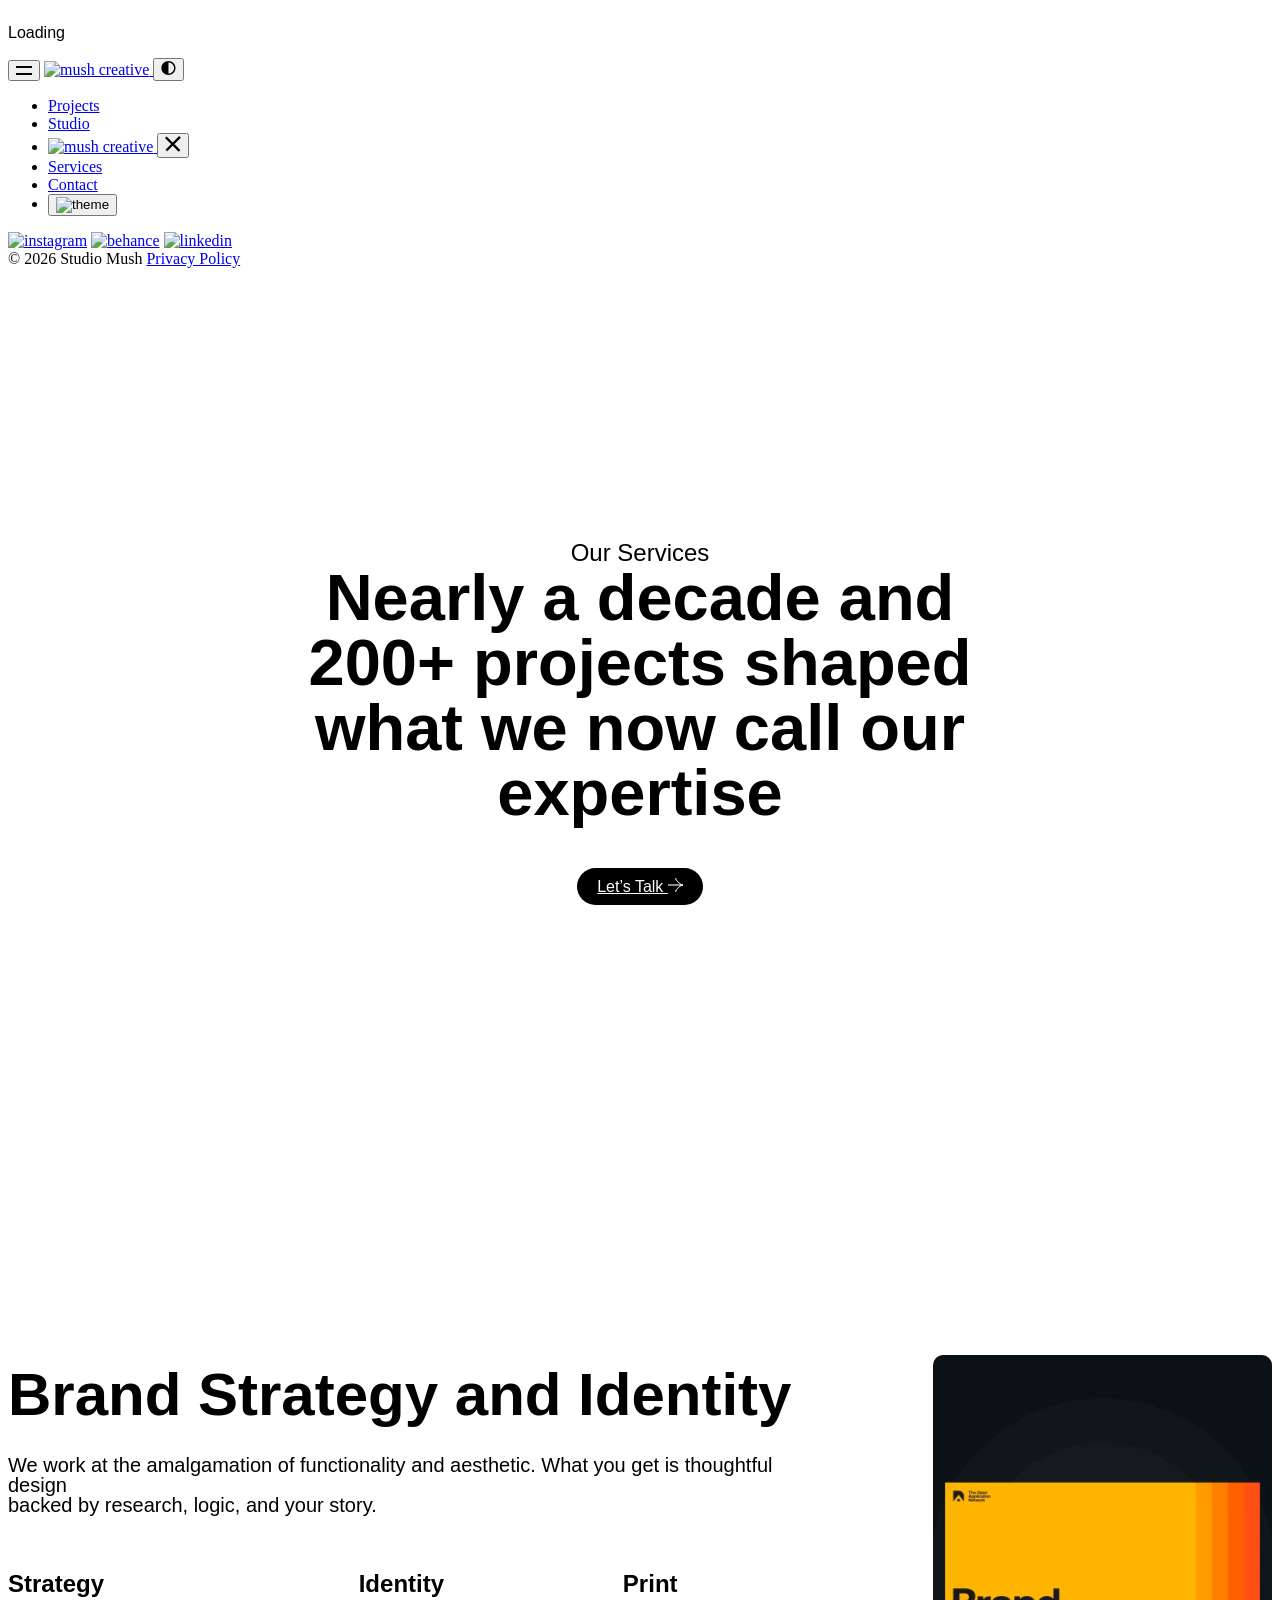
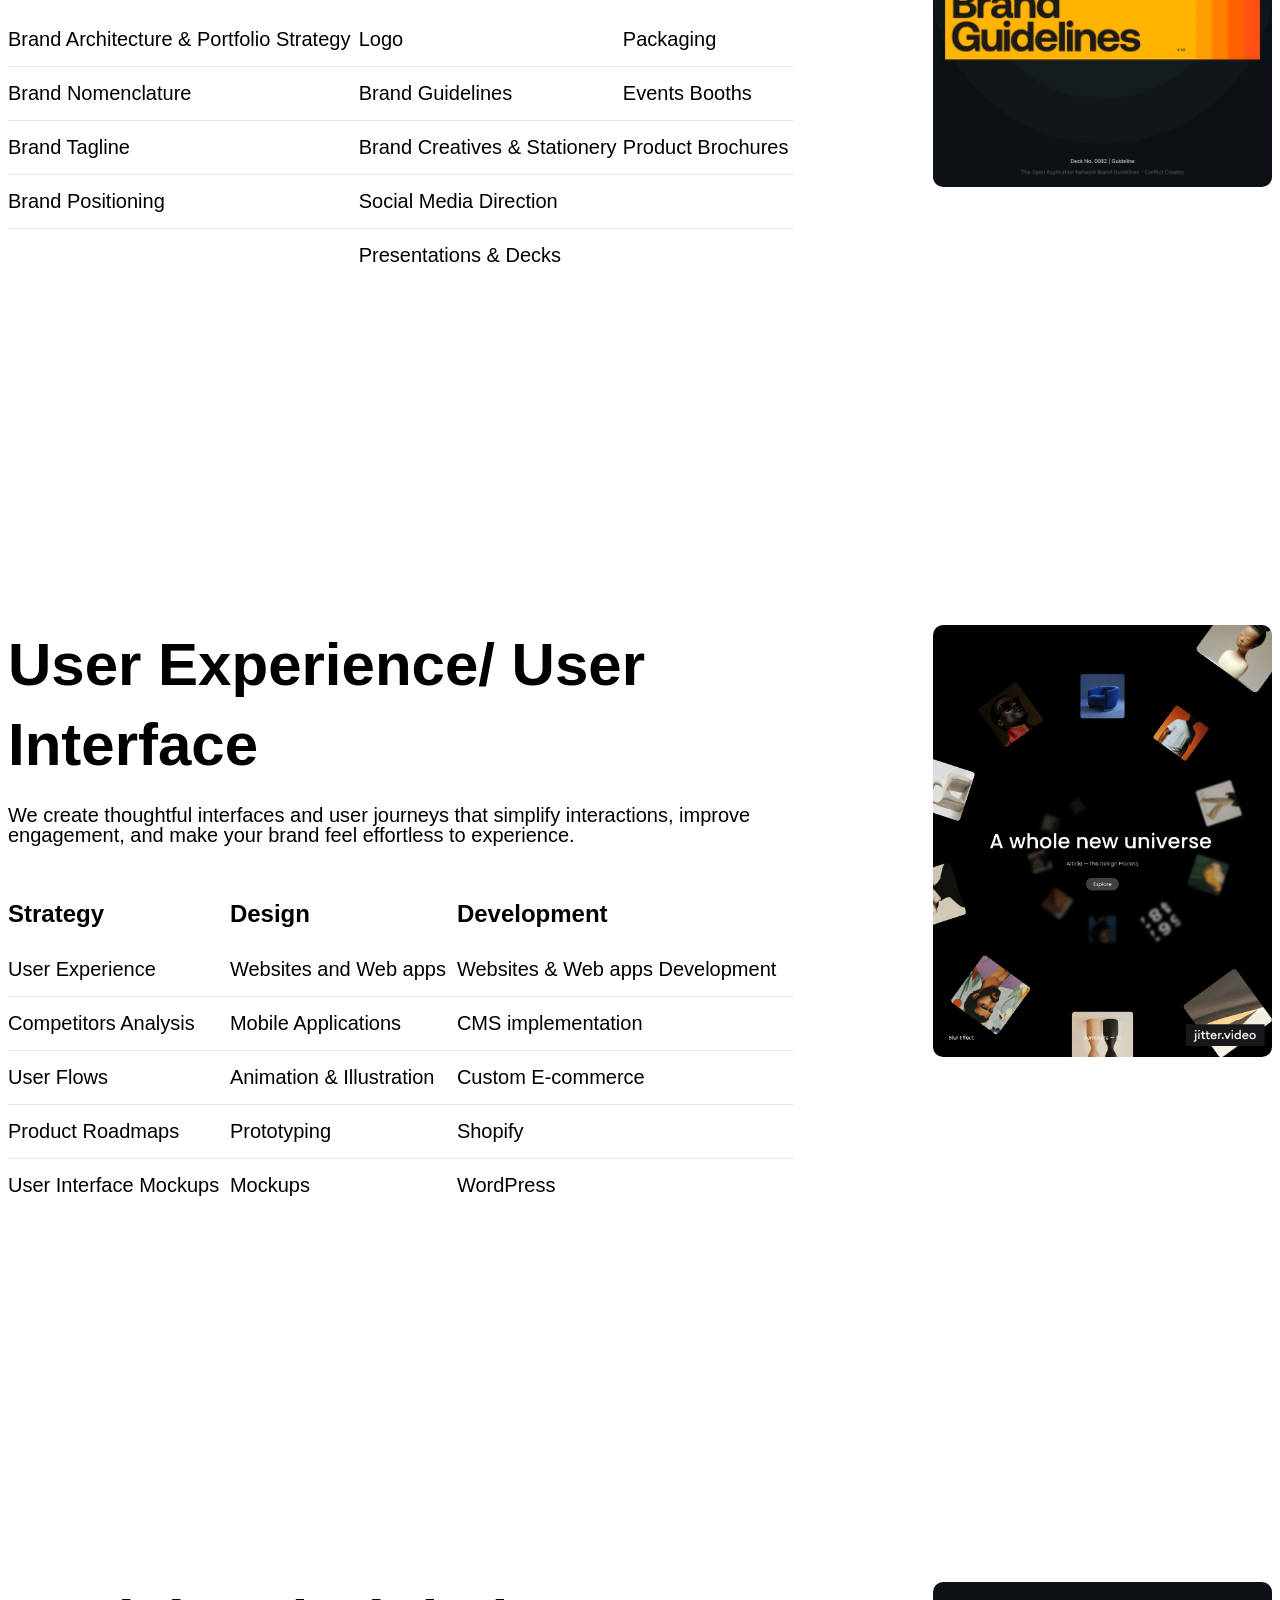
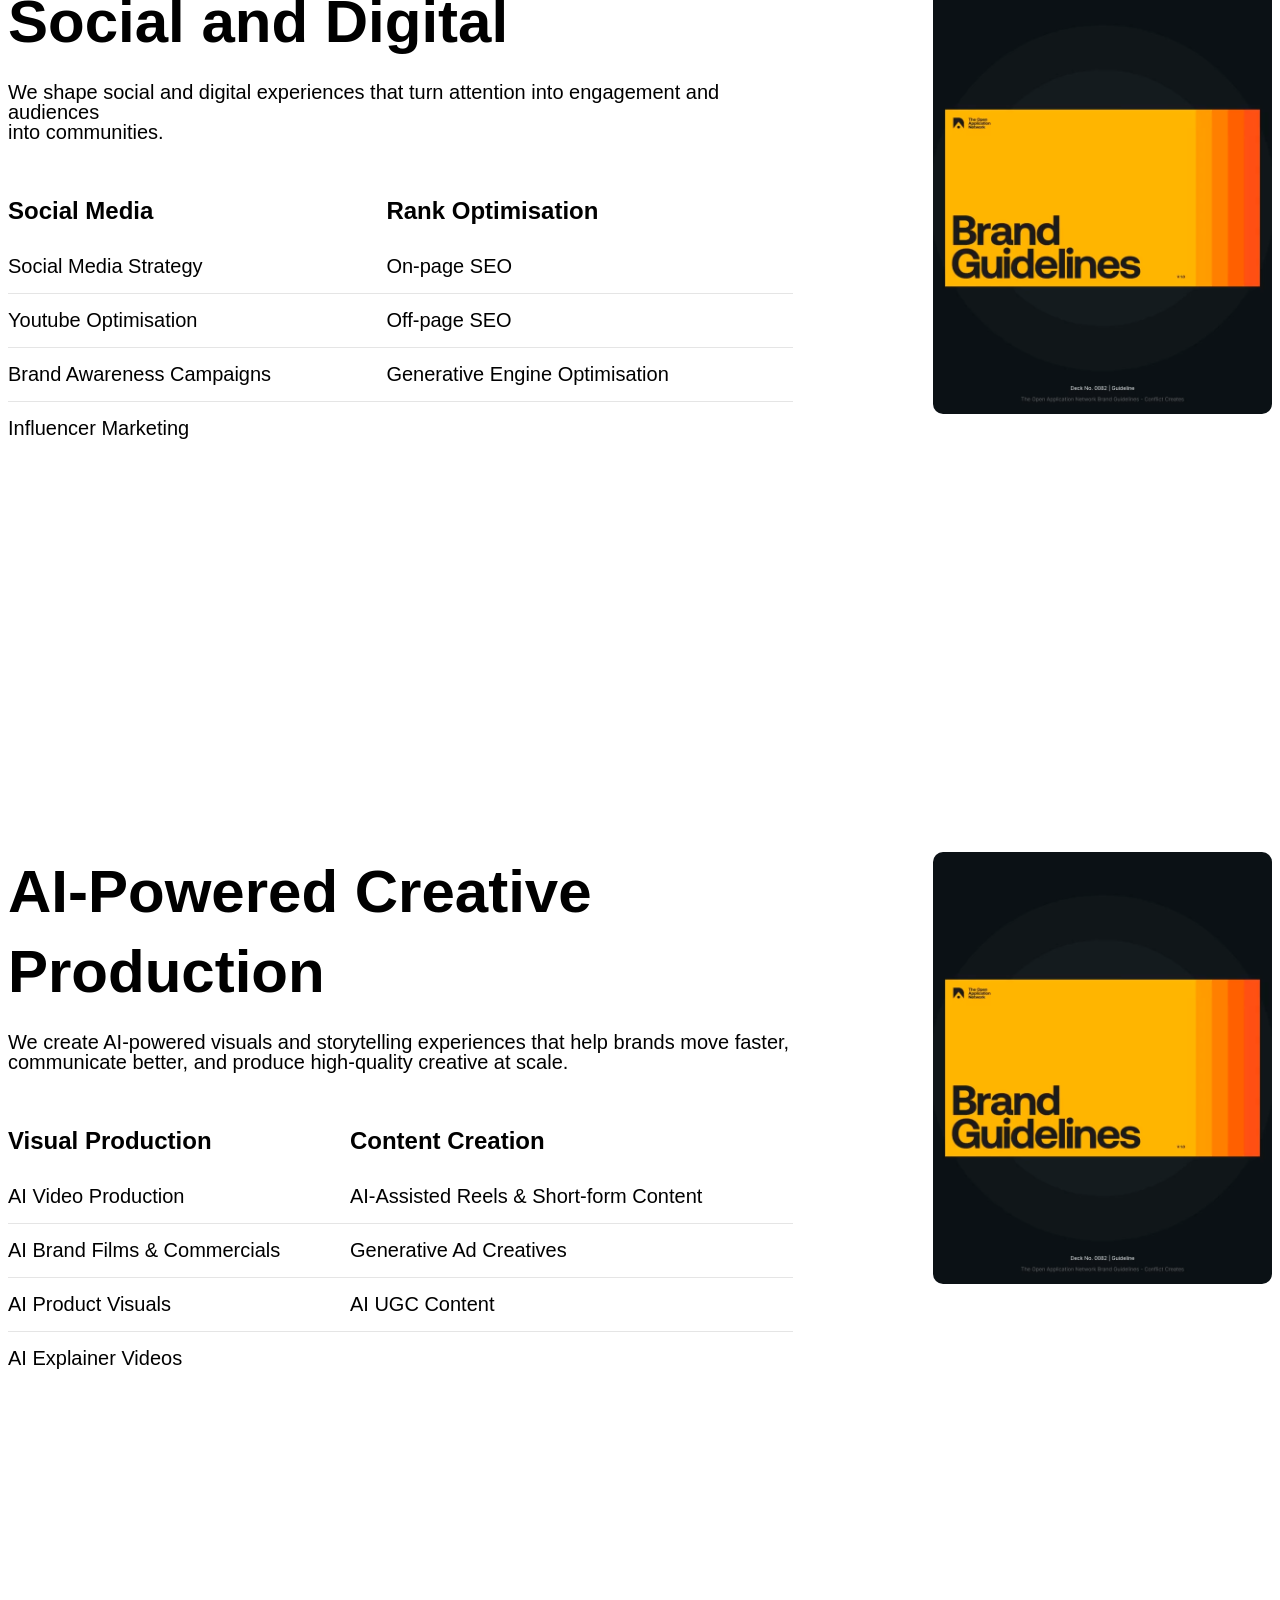
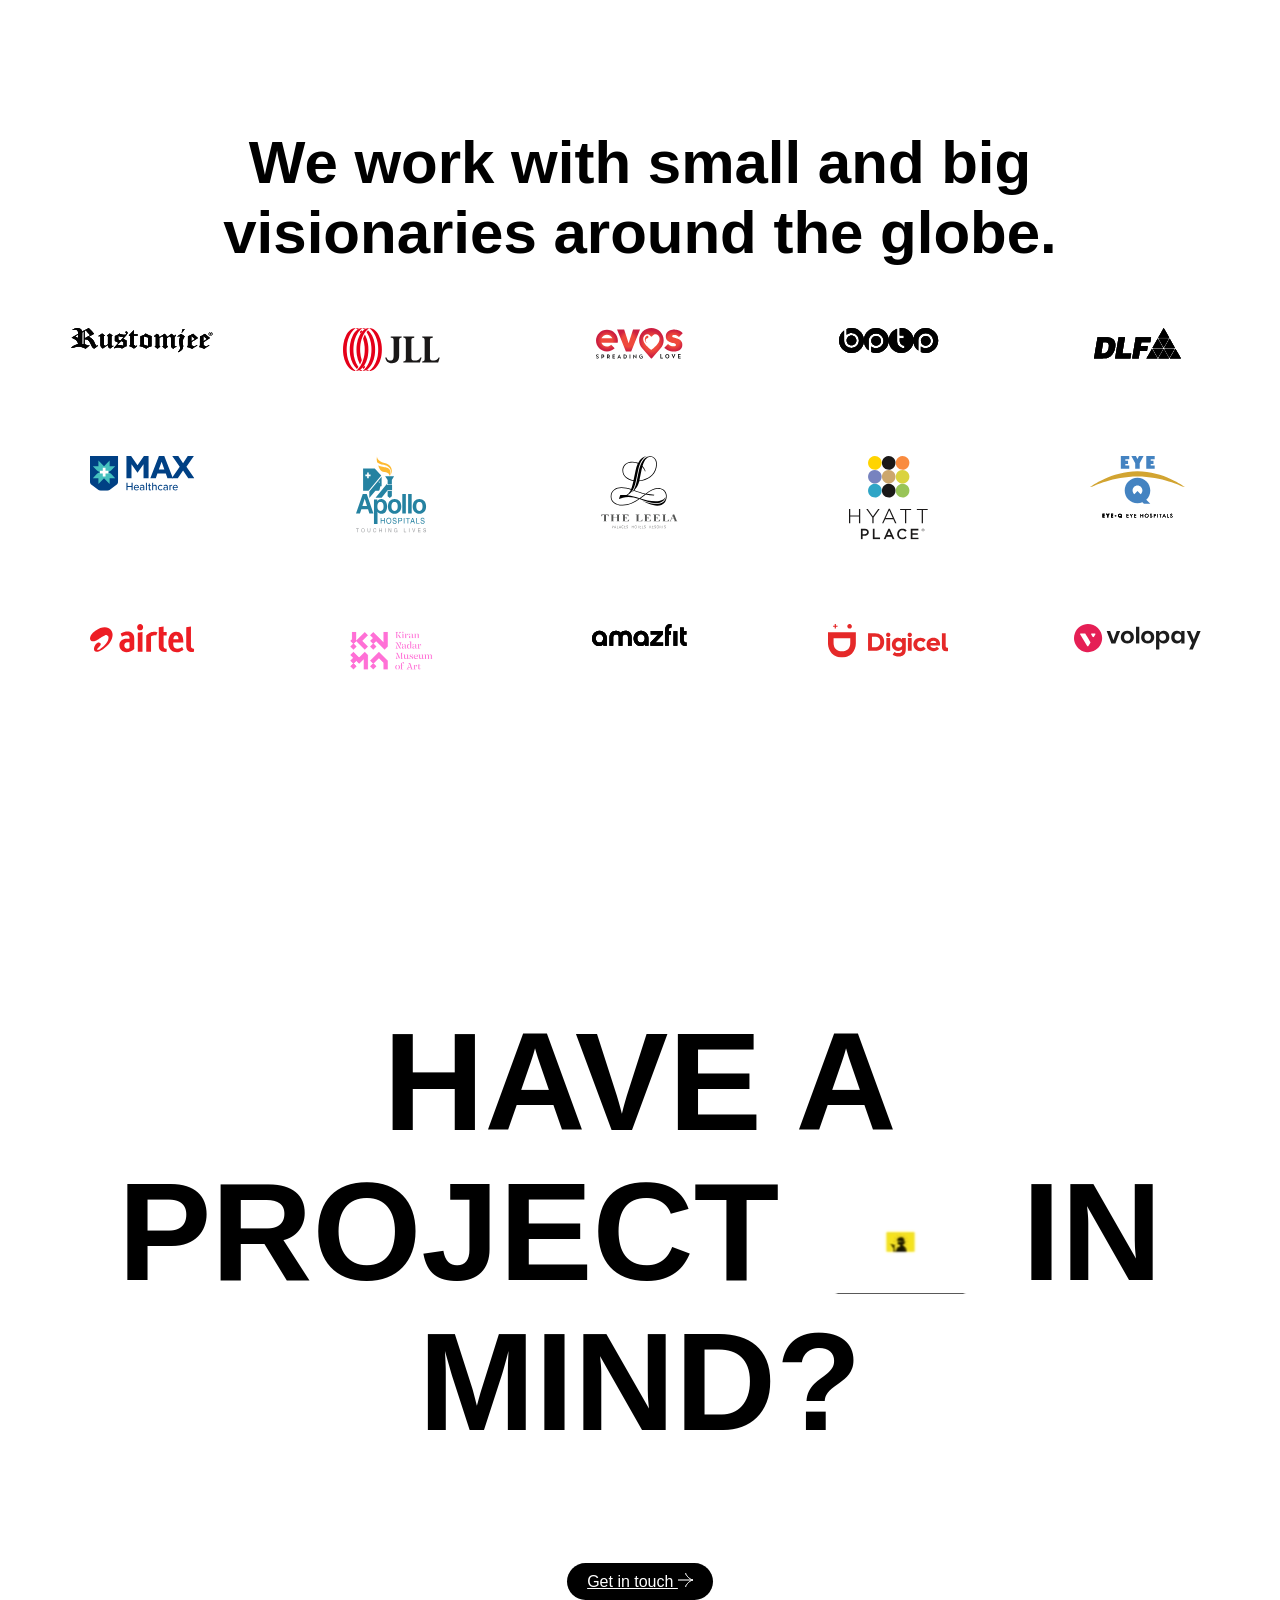
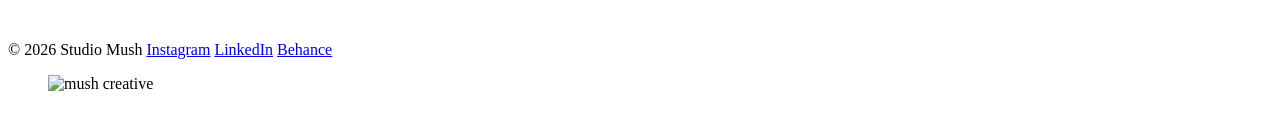
==== service/index.html @ 924beecb "service page" ====
<!doctype html>
<html lang="en">

<head>
  <meta charset="UTF-8" />
  <meta name="viewport" content="width=device-width, initial-scale=1.0" />
  <title>Mush Design Service</title>
  <link rel="icon" type="image/png" href="favicon.png" />
  <link rel="stylesheet" href="https://use.typekit.net/afr3ldv.css" />
  <link rel="stylesheet" href="https://cdn.jsdelivr.net/npm/swiper@12/swiper-bundle.min.css" />
  <link rel="stylesheet" href="../styles/common.css" />
  <link rel="stylesheet" href="../styles/styles.css" />
  <link rel="stylesheet" href="../styles/project.css" />
  <link rel="stylesheet" href="../styles/studio.css" />
  <style>
    body,
    html {
      overflow: hidden;
    }
  </style>
</head>

<body>

  <!-- Preloader -->
  <div id="preloader">
    <div class="preloader-content">
      <div class="preloader-spinner"></div>
      <p>Loading</p>
    </div>
  </div>
  <!-- Navigation for mobile-->
  <div class="flex mobile-menu">
    <button id="open-menu">
      <svg xmlns="http://www.w3.org/2000/svg" width="16" height="9" viewBox="0 0 16 9" fill="none">
        <path d="M16 0V2H0V0H16Z" fill="currentColor" />
        <path d="M16 7V9H0V7H16Z" fill="currentColor" />
      </svg>
    </button>
    <a href="index.html">
      <img src="../images/logo-black.svg" data-theme="../images/logo-white.svg" alt="mush creative" class="logo" />
    </a>
    <button class="theme-toggle" type="button">
      <svg xmlns="http://www.w3.org/2000/svg" width="15" height="14" viewBox="0 0 15 14" fill="none">
        <g clip-path="url(#clip0_553_1062)">
          <path fill-rule="evenodd" clip-rule="evenodd"
            d="M7.45189 14C11.3504 14 14.5107 10.866 14.5107 7C14.5107 3.13402 11.3504 0 7.45189 0C3.55342 0 0.393066 3.13402 0.393066 7C0.393066 10.866 3.55342 14 7.45189 14ZM13.0621 7C13.0621 10.0726 10.5503 12.5635 7.45189 12.5635V1.43649C10.5503 1.43649 13.0621 3.92733 13.0621 7Z"
            fill="currentColor" />
        </g>
        <defs>
          <clipPath id="clip0_553_1062">
            <rect width="15" height="14" fill="white" />
          </clipPath>
        </defs>
      </svg>
    </button>
  </div>
  <!-- navigation for mobile and desktop -->
  <nav class="navbar">
    <ul>
      <li><a href="projects.html">Projects</a></li>
      <li><a href="../studio/index.html">Studio</a></li>
      <li class="logo">
        <a href="../index.html">
          <img src="../images/logo-black.svg" data-theme="../images/logo-white.svg" alt="mush creative" />
        </a>
        <button class="close">
          <svg xmlns="http://www.w3.org/2000/svg" width="16" height="16" viewBox="0 0 16 16" fill="none">
            <path d="M14.1523 3.4365e-05L15.8589 1.70663L2.20611 15.3594L0.499512 13.6528L14.1523 3.4365e-05Z"
              fill="currentColor" />
            <path d="M15.3593 14.0312L13.6527 15.7378L-5.67395e-05 2.08502L1.70654 0.378418L15.3593 14.0312Z"
              fill="currentColor" />
          </svg>
        </button>
      </li>
      <li><a href="../service/index.html">Services</a></li>
      <li><a href="contact.html">Contact</a></li>
      <li class="theme">
        <button class="theme-toggle" type="button">
          <img src="../images/theme.svg" data-theme="../images/theme-white.svg" alt="theme" />
        </button>
      </li>
    </ul>
    <div class="flex socials">
      <span><a href="https://www.instagram.com/mush.creative/" target="_blank"><img src="../images/instagram.svg"
            data-theme="../images/instagram-white.svg" alt="instagram" /></a></span>
      <span><a href="https://www.behance.net/mushcreative" target="_blank"><img src="../images/behance.svg"
            data-theme="../images/behance-white.svg" alt="behance" /></a></span>
      <span><a href="https://www.linkedin.com/company/mush-creative" target="_blank"><img src="../images/linkedin.svg"
            data-theme="../images/linkedin-white.svg" alt="linkedin" /></a></span>
    </div>
    <div class="flex legal">
      <span>© 2026 Studio Mush</span>
      <span><a href="privacy-policy.html">Privacy Policy</a></span>
    </div>
  </nav>

  <div class="container showcase-wrapper">
    <div id="showcase" class="showcase">

      <article class="wrapperarticle">
        <div class="services-hd">
          <p>Our Services</p>
          <h2>Nearly a decade and 200+ projects shaped what we now call our
            expertise</h2>

          <a href="#" class="btn Gettouch">Let’s Talk <img src="../studio/images/arrow.svg" alt=""></a>
        </div>
      </article>

      <article class="wrapperarticle brand-section">
        <div class="branddlf">

          <!-- Left Content -->
          <div class="brand-content">
            <h4>Brand Strategy and Identity</h4>

            <p>
              We work at the amalgamation of functionality and aesthetic.
              What you get is thoughtful design <br> backed by research, logic,
              and your story.
            </p>


            <div class="service-table">
              <table>
                <thead>
                  <tr>
                    <th>Strategy</th>
                    <th>Identity</th>
                    <th>Print</th>
                  </tr>
                </thead>
                <tbody>
                  <tr>
                    <td>Brand Architecture & Portfolio Strategy</td>
                    <td>Logo</td>
                    <td>Packaging</td>
                  </tr>
                  <tr>
                    <td>Brand Nomenclature</td>
                    <td>Brand Guidelines</td>
                    <td>Events Booths</td>
                  </tr>
                  <tr>
                    <td>Brand Tagline</td>
                    <td>Brand Creatives & Stationery</td>
                    <td>Product Brochures</td>
                  </tr>
                  <tr>
                    <td>Brand Positioning</td>
                    <td>Social Media Direction</td>
                    <td></td>
                  </tr>
                  <tr>
                    <td></td>
                    <td>Presentations & Decks</td>
                    <td></td>
                  </tr>
                </tbody>
              </table>
            </div>








          </div>

          <!-- Right Image -->
          <div class="brand-image">
            <img src="../service/images/brand-guidelines.svg" alt="Brand Guidelines">
          </div>

        </div>
      </article>


      <article class="wrapperarticle brand-section">
        <div class="branddlf">
          <div class="brand-content">
            <h4>User Experience/ User Interface</h4>

            <p>
              We create thoughtful interfaces and user journeys that simplify
              interactions, improve <br> engagement, and make your brand feel effortless
              to experience.
            </p>

            <div class="service-table">
              <table>
                <thead>
                  <tr>
                    <th>Strategy</th>
                    <th>Design</th>
                    <th>Development</th>
                  </tr>
                </thead>
                <tbody>
                  <tr>
                    <td>User Experience</td>
                    <td>Websites and Web apps</td>
                    <td>Websites & Web apps Development</td>
                  </tr>
                  <tr>
                    <td>Competitors Analysis</td>
                    <td>Mobile Applications</td>
                    <td>CMS implementation</td>
                  </tr>
                  <tr>
                    <td>User Flows</td>
                    <td>Animation & Illustration</td>
                    <td>Custom E-commerce</td>
                  </tr>
                  <tr>
                    <td>Product Roadmaps</td>
                    <td>Prototyping</td>
                    <td>Shopify</td>
                  </tr>
                  <tr>
                    <td>User Interface Mockups</td>
                    <td>Mockups</td>
                    <td>WordPress</td>
                  </tr>
                </tbody>
              </table>
            </div>
          </div>

          <div class="brand-image">
            <img src="../service/images/user-interface.svg" alt="UI UX">
          </div>
        </div>
      </article>


      <article class="wrapperarticle brand-section">
        <div class="branddlf">
          <div class="brand-content">
            <h4>Social and Digital</h4>

            <p>
              We shape social and digital experiences that turn attention into
              engagement and audiences <br> into communities.
            </p>

            <div class="service-table">
              <table>
                <thead>
                  <tr>
                    <th>Social Media</th>
                    <th>Rank Optimisation</th>
                  </tr>
                </thead>
                <tbody>
                  <tr>
                    <td>Social Media Strategy</td>
                    <td>On-page SEO</td>
                  </tr>
                  <tr>
                    <td>Youtube Optimisation</td>
                    <td>Off-page SEO</td>
                  </tr>
                  <tr>
                    <td>Brand Awareness Campaigns</td>
                    <td>Generative Engine Optimisation</td>
                  </tr>
                  <tr>
                    <td>Influencer Marketing</td>
                    <td></td>
                  </tr>
                </tbody>
              </table>
            </div>
          </div>

          <div class="brand-image">
            <img src="../service/images/brand-guidelines.svg" alt="">
          </div>
        </div>
      </article>



      <article class="wrapperarticle brand-section">
        <div class="branddlf">
          <div class="brand-content">
            <h4>AI-Powered Creative Production</h4>

            <p>
              We create AI-powered visuals and storytelling experiences that help
              brands move faster, <br> communicate better, and produce high-quality
              creative at scale.
            </p>

            <div class="service-table">
              <table>
                <thead>
                  <tr>
                    <th>Visual Production</th>
                    <th>Content Creation</th>
                  </tr>
                </thead>
                <tbody>
                  <tr>
                    <td>AI Video Production</td>
                    <td>AI-Assisted Reels & Short-form Content</td>
                  </tr>
                  <tr>
                    <td>AI Brand Films & Commercials</td>
                    <td>Generative Ad Creatives</td>
                  </tr>
                  <tr>
                    <td>AI Product Visuals</td>
                    <td>AI UGC Content</td>
                  </tr>
                  <tr>
                    <td>AI Explainer Videos</td>
                    <td></td>
                  </tr>
                </tbody>
              </table>
            </div>
          </div>

          <div class="brand-image">
            <img src="../service/images/brand-guidelines.svg" alt="">
          </div>


        </div>
      </article>



      <article class="glob-section">
        <div class="globeheading">
          <h3>We work with small and big <br> visionaries around the globe.</h3>
        </div>
        <div class="brandlogo">
          <ul>
            <li><a href="#"><img src="../service/images/logo1.svg" alt=""></a></li>
            <li><a href="#"><img src="../service/images/logo2.svg" alt=""></a></li>
            <li><a href="#"><img src="../service/images/logo3.svg" alt=""></a></li>
            <li><a href="#"><img src="../service/images/logo4.svg" alt=""></a></li>
            <li><a href="#"><img src="../service/images/logo5.svg" alt=""></a></li>
            <li><a href="#"><img src="../service/images/logo6.svg" alt=""></a></li>
            <li><a href="#"><img src="../service/images/logo7.svg" alt=""></a></li>
            <li><a href="#"><img src="../service/images/logo8.svg" alt=""></a></li>
            <li><a href="#"><img src="../service/images/logo9.svg" alt=""></a></li>
            <li><a href="#"><img src="../service/images/logo10.svg" alt=""></a></li>
            <li><a href="#"><img src="../service/images/logo11.svg" alt=""></a></li>
            <li><a href="#"><img src="../service/images/logo12.svg" alt=""></a></li>
            <li><a href="#"><img src="../service/images/logo13.svg" alt=""></a></li>
            <li><a href="#"><img src="../service/images/logo14.svg" alt=""></a></li>
            <li><a href="#"><img src="../service/images/logo15.svg" alt=""></a></li>
          </ul>
        </div>

      </article>




      <article class="cta-section">
        <div class="cta-content">
          <h2>
            HAVE A <br>
            PROJECT
            <span class="cta-images">
              <img src="../service/images/mush-cta.svg" alt="">

            </span>
            IN <br>
            MIND?
          </h2>


          <a href="#" class="btn Gettouch">Get in touch <img src="../studio/images/arrow.svg" alt=""></a>

        </div>
      </article>


    </div>
  </div>




  <footer>
    <div class="container">
      <div class="flex">
        <span class="copy">© 2026 Studio Mush</span>
        <a href="https://www.instagram.com/studiomush/" target="_blank" rel="noopener noreferrer">Instagram</a>
        <a href="https://www.linkedin.com/company/studiomush/" target="_blank" rel="noopener noreferrer">LinkedIn</a>
        <a href="https://www.behance.net/studiomush" target="_blank" rel="noopener noreferrer">Behance</a>
      </div>

      <figure class="mobile-logo">
        <img src="../images/logo-black.svg" data-theme="../images/logo-white.svg" alt="mush creative" />
      </figure>
    </div>
  </footer>

  <!-- <script src="https://cdnjs.cloudflare.com/ajax/libs/gsap/3.12.5/gsap.min.js"></script> -->
  <script src="https://cdn.jsdelivr.net/npm/gsap@3.14.1/dist/gsap.min.js"></script>

  <script src="https://cdn.jsdelivr.net/npm/gsap@3.14.1/dist/ScrollTrigger.min.js"></script>
  <script src="https://cdn.jsdelivr.net/npm/gsap@3.14.1/dist/ScrollSmoother.min.js"></script>
  <script src="https://cdn.jsdelivr.net/npm/swiper@12/swiper-bundle.min.js"></script>
  <!-- <script src="js/marquee6k.js"></script> -->

  <script src="../js/menu.js"></script>
  <script src="../js/main.js"></script>

  <script src="../studio/js/studio.js"></script>
</body>

</html>
---- styles/studio.css ----
:root {
  --page-no: #d0d0d0;
}

.dark-theme {
  --page-no: #d0d0d0;
}

h1,h2,h3,h4,h5,h6{ font-family: "acumin-pro", sans-serif;}
p{font-family: "degular", sans-serif;}

th{font-family: "degular", sans-serif;}
td{font-family: "degular", sans-serif;}


.title-hd {
  position: relative;
  text-align: center;

}

.title-hd h1 {
  font-family: "acumin-pro", sans-serif;
  font-weight: 700;
  font-style: Bold;
  font-size: 250px;
  line-height: 200px;
  letter-spacing: -7%;
  vertical-align: middle;
  margin: 0px;
}

.title-hd h1 span {
  font-weight: 400;
  font-style: Italic;
}

.title-hd p {
  font-family: "degular", sans-serif;
  font-weight: 300;
  font-size: 24px;
  line-height: 40px;
  letter-spacing: 1%;
  text-transform: uppercase;
  text-align: center;
  margin: 0px;
}



article.wrapperarticle {
  display: flex;
  min-height: 100vh;
  align-items: center;
  justify-content: center;
}

.showcase article {
  flex: 0 0 99.5vw;
}


.dark-theme .btn.Gettouch {
  background: #fff;
  color: #000;
}

.dark-theme .btn.Gettouch img {
  filter: inherit;
}

.btn.Gettouch {
  font-family: "degular", sans-serif;
  font-weight: 500;
  font-size: 16px;
  line-height: 100%;
  letter-spacing: -4%;
  align-items: center;
  gap: 0px 5px;
  padding: 10px 20px;
  border-radius: 70px;
  background: #000;
  color: #fff;
  height: 58px;
  margin: 50px auto 0px;
  justify-content: center;
}

.btn.Gettouch img {
  filter: invert(1);
}



article.gridarticle {
  display: grid;
  grid-template-columns: 46% 1fr;
  min-height: 100vh;
  align-items: center;
  align-items: center;
}

.webp-image img {
  border-radius: 10px;
}


.details-text {
  padding: 0px 120px;
  display: flex;
  flex-direction: column;
  justify-content: center;
  position: relative;
  
}

.details-text h4 {
  font-family: "acumin-pro", sans-serif;
  font-weight: 700;
  font-size: 60px;
  line-height: 80px;
  letter-spacing: -7%;
  margin: 0px;
}

.details-text p {
  font-family: "degular", sans-serif;
  font-weight: 400;
  font-size: 18px;
  line-height: 22px;
  letter-spacing: -4%;
}





/* build-section */

article.build-section {
  display: inline-block;
  padding: 160px 0px;
  position: relative;
}

.heading {
  text-align: center;
  margin-bottom: 50px;
}

.heading h2 {
  font-family: "acumin-pro", sans-serif;
  font-weight: 700;
  font-size: 60px;
  line-height: 80px;
  letter-spacing: -7%;
  margin: 0px;
}

.heading p {
  font-family: "degular", sans-serif;
  font-weight: 400;
  font-size: 28px;
  line-height: 36px;
  letter-spacing: -4%;
  margin-top: 10px;

}

.heading strong {
  font-weight: 600;
}

.venn-wrapper {
  display: flex;
  align-items: center;
  justify-content: center;
  gap: 40px;
}

.venn-wrapper p {
  font-family: "degular", sans-serif;
  font-weight: 400;
  font-size: 18px;
  line-height: 100%;
  letter-spacing: -4%;
  margin: 0px;
}


.venn-diagram {
  position: relative;
  display: flex;
  align-items: center;
}

.circle {
  position: relative;
  width: 399px;
  height: 399px;
  border: 1px solid #4E4E4E;
  border-radius: 50%;
  display: flex;
  align-items: center;
  justify-content: center;
}

.circle-left {
  left: 30px;
}

.circle-right {
  right: 30px;
}

.circle span {
  font-size: 14px;
  color: #222;
}

.center-shape {
  position: absolute;
  left: 50%;
  top: 50%;
  width: 80px;
  height: 230px;
  transform: translate(-50%, -50%);
  background: url('../studio/images/Intersect.svg') center/contain no-repeat;
  display: flex;
  align-items: center;
  justify-content: center;
}

.center-shape span {
  font-family: "acumin-pro", sans-serif;
  font-weight: 700;
  text-transform: lowercase;
  color: #fff;
  font-size: 16px;
}

/* build-section */




article.empathy-section {
  display: flex;
  /* align-items: center; */
  justify-content: center;
  padding: 130px 60px 60px 100px;

}


.empathy-grid {
  display: grid;
  grid-template-columns: 380px 1fr 1fr 1fr;
  gap: 18px;
  align-items: stretch;
}

/* Left Content */
.content-box {
  display: flex;
  flex-direction: column;
  justify-content: flex-start;
}

.small-image {
  border-radius: 10px;
  overflow: hidden;
  margin-bottom: 30px;
}

.small-image img {
  width: 100%;
  display: block;
  object-fit: cover;
}

.content {
  padding: 0px 20px;
}

.content h2 {
  font-family: "acumin-pro", sans-serif;
  font-weight: 700;
  font-size: 24px;
  line-height: 28px;
  letter-spacing: -7%;
  margin: 0px;

}

.content p {
  font-family: "degular", sans-serif;
  font-weight: 400;
  font-size: 18px;
  line-height: 24px;
  letter-spacing: -4%;
  margin-top: 20px;

}

/* Images */
.image-card {
  overflow: hidden;
  border-radius: 10px;
  height: 100%;
}

.image-card img {
  width: 100%;
  height: 100%;
  object-fit: cover;
  display: block;
}

.large {
  min-height: 560px;
}

.stacked-images {
  display: flex;
  flex-direction: column;
  gap: 18px;
}

.stacked-images .image-card {
  height: calc(50% - 9px);
}





/* wall-of-fame */


article.wall-of-fame {
  position: relative;
  display: flex;
  padding: 120px 10px 60px 60px;
  align-items: center;
  justify-content: center;
}

.wall-grid {
  display: grid;
  grid-template-columns: repeat(6, 1fr);
  gap: 14px;
}

.team-card {
  position: relative;
}

.team-card img {
  width: 100%;
  object-fit: cover;
  border-radius: 8px;
  display: block;
}

.team-info {
  padding-top: 8px;
}

.team-info h6 {
  font-family: "degular", sans-serif;
  font-weight: 400;
  font-size: 16px;
  line-height: 18px;
  letter-spacing: -2%;
  margin: 0px;
}

.team-info span {
  color: #8a8a8a;
  font-family: "degular", sans-serif;
  font-weight: 400;
  font-size: 16px;
  line-height: 18px;
  letter-spacing: -2%;
  display: block;
}

.fame-content {
  display: flex;
  flex-direction: column;
  justify-content: center;
  padding: 10px;
}

.fame-content h2 {
  font-family: "acumin-pro", sans-serif;
  font-weight: 700;
  font-size: 45px;
  line-height: 45px;
  letter-spacing: -7%;
  text-transform: uppercase;
  margin: 0px;

}

.fame-content p {
  font-family: "degular", sans-serif;
  font-weight: 400;
  font-size: 24px;
  line-height: 26px;
  letter-spacing: -4%;
  margin: 0px;

}

.linkedin-icon {
  position: absolute;
  bottom: 60px;
  right: 15px;
  z-index: 2;
  background: #0C0C0CF0;
  width: 35px;
  height: 35px;
  line-height: 35px;
  border-radius: 10px;
  text-align: center;
}

.linkedin-icon img {
  width: auto;
  border-radius: 0px;
  display: inline;
}




/* cta-section */

article.cta-section{
  display: block;
  align-items: center;
  justify-content: center;
  padding: 50px 20px;
}

.cta-content {
  text-align: center;
}

.cta-content h2 {
  font-family: "acumin-pro", sans-serif;
  font-weight: 700;
  font-size: 150px;
  line-height: 150px;
  letter-spacing: -7%;
  text-align: center;
  text-transform: uppercase;

}

.cta-images {
  display: inline-flex;
  align-items: center;
  gap: 8px;
  vertical-align: middle;
  margin: 0 10px;
}

.cta-images img {
  border-radius: 10px;
  object-fit: cover;
  display: block;
}


/* services page css */

.services-hd{text-align: center; max-width: 680px; margin: 0 auto;}
.services-hd p{
font-weight: 400;
font-size: 24px;
line-height: 25px;
letter-spacing: -4%;
margin: 0px;
}

.services-hd h2{
font-weight: 700;
font-style: Bold;
font-size: 65px;
line-height: 65px;
letter-spacing: -7%;
margin-top: 0px;
}





.brand-section {
  position: relative;
}

.branddlf {
    display: flex;
    justify-content: space-between;
    align-items: flex-start;
    gap: 140px;
}

.brand-content {
    
    width:1100px;
}

.brand-content h4 {
font-weight: 700;
font-size: 60px;
line-height: 80px;
letter-spacing: -7%;
margin: 0px;

}

.brand-content p {
font-weight: 400;
font-size: 20px;
line-height: 100%;
letter-spacing: -4%;


}


/* .brand-image {
    width: 420px;
    flex-shrink: 0;
} */

.brand-image img {
    width: 100%;
    border-radius: 10px;
    display: block;
}






.service-table {
    margin-top: 40px;
     width: 100%;
    overflow-x: auto;
    -webkit-overflow-scrolling: touch;
}

.service-table table {
    width: 100%;
    border-collapse: collapse;
}

.service-table th {
    text-align: left;
   font-weight: 700;
font-size: 24px;
line-height: 28px;
letter-spacing: -7%;
    padding: 15px 0;
}

.service-table td {
    padding: 15px 0;
   font-weight: 400;
font-size: 20px;
line-height:normal;
letter-spacing: -4%;
    border-bottom: 1px solid #e5e5e5;
}

.service-table tr:last-child td {
    border-bottom: none;
}


.globeheading{text-align: center;}
.globeheading h3{
font-weight: 700;
font-size: 60px;
line-height: 70px;
letter-spacing: -7%;
margin-top: 0px;
}

article.glob-section{position: relative; display: block; padding: 160px 20px; text-align: center;}
.brandlogo{}
.brandlogo ul{list-style: none; padding: 0px; margin: 0px;
display: grid; grid-template-columns: repeat(5 ,1fr); gap: 80px 20px;

}

.dark-theme .brandlogo img {filter: grayscale(100%) brightness(0) invert(1);}


/* services page css */



















/* responsive css */

@media (max-width: 1440.98px) {

.title-hd h1{font-size: 160px;}
.details-text{padding: 0px 60px;}
.webp-image img{width: 100%;}
article.wall-of-fame {padding: 130px 10px 60px 50px;}
.cta-content h2{font-size: 140px;}
}




@media (max-width:780.98px) {
.title-hd h1 {font-size: 50px;line-height: normal;}

article.wrapperarticle{min-height: auto;}
.showcase article {flex: 0 0 auto; min-height: auto !important;}
article.wrapperarticle{padding-bottom: 60px;}
.btn.Gettouch{margin: 30px auto 0px;}
article.gridarticle{display: block;}
.details-text {padding: 0px 20px;}
.details-text h4{font-size: 50px; line-height: normal;}
.details-text p{margin-bottom: 12px; font-size: 16px; margin-top: 0px;}
.webp-image{padding: 0px 20px;}

article.build-section{padding: 50px 20px;}
.heading h2{font-size: 50px; line-height: normal;}
.heading p{font-size: 18px; line-height: 22px;}
.heading p br{display: none;}
.venn-diagram{ margin-top: 20px; margin-bottom: 20px;}
.circle{width: 320px; height: 320px; margin: 0 auto;}
.circle-left{left: 40px;}
.circle-right{right: 40px;}
.venn-wrapper{display: block; text-align: center;}
.center-shape {width: 60px;height: 150px;}


article.empathy-section{padding: 50px 20px;}
.empathy-grid {grid-template-columns: 380px 1fr;}

.wall-grid {grid-template-columns: repeat(2, 1fr);gap: 14px;}
article.wall-of-fame{padding: 0px 20px 50px 20px; display: block;}

.cta-content h2 {font-size: 50px;line-height: normal; margin-top: 0px;}
.cta-content h2 br{display: none;}
article.cta-section{padding: 0px 20px 50px 20px;}




.brand-content{width: auto;}
.services-hd h2{font-size: 30px;line-height: normal;}
.services-hd{padding: 0px 20px;}
.brand-content h4{font-size: 30px;line-height: normal;}
.brand-content p{font-size: 18px;}
.brand-content p br{display: none;}
.branddlf{display: block;}
article.brand-section{padding: 0px 20px;}
.brand-image{margin-top: 20px; margin-bottom: 30px;}
article.glob-section{padding: 0px 20px 50px 20px;}
.globeheading h3{font-size: 30px;line-height: normal;}
.brandlogo ul{    grid-template-columns: repeat(2, 1fr); gap: 40px 20px;}

.service-table {margin-top: 10px;}
.service-table td{font-size: 18px; padding: 12px 10px;}
.service-table th{font-size: 18px;  padding: 12px 0px;}

.service-table th,td{white-space: nowrap;}

.showcase article{display: block;}


}





@media (max-width:680.98px) {

.circle-left{left: 20px;}
.circle{width: 210px; height: 210px; margin: 0 auto;}
.circle-right{right: 20px;}



.empathy-grid{grid-template-columns: repeat(1, 1fr);}
.wall-grid {grid-template-columns: repeat(1, 1fr);gap: 14px;}

article.wall-of-fame{padding: 0px 20px 50px 20px; display: block;}
.fame-content h2{font-size: 40px;}
.fame-content h2 br{display: none;}
.fame-content{padding: 0px; margin-top: 20px;}




  }
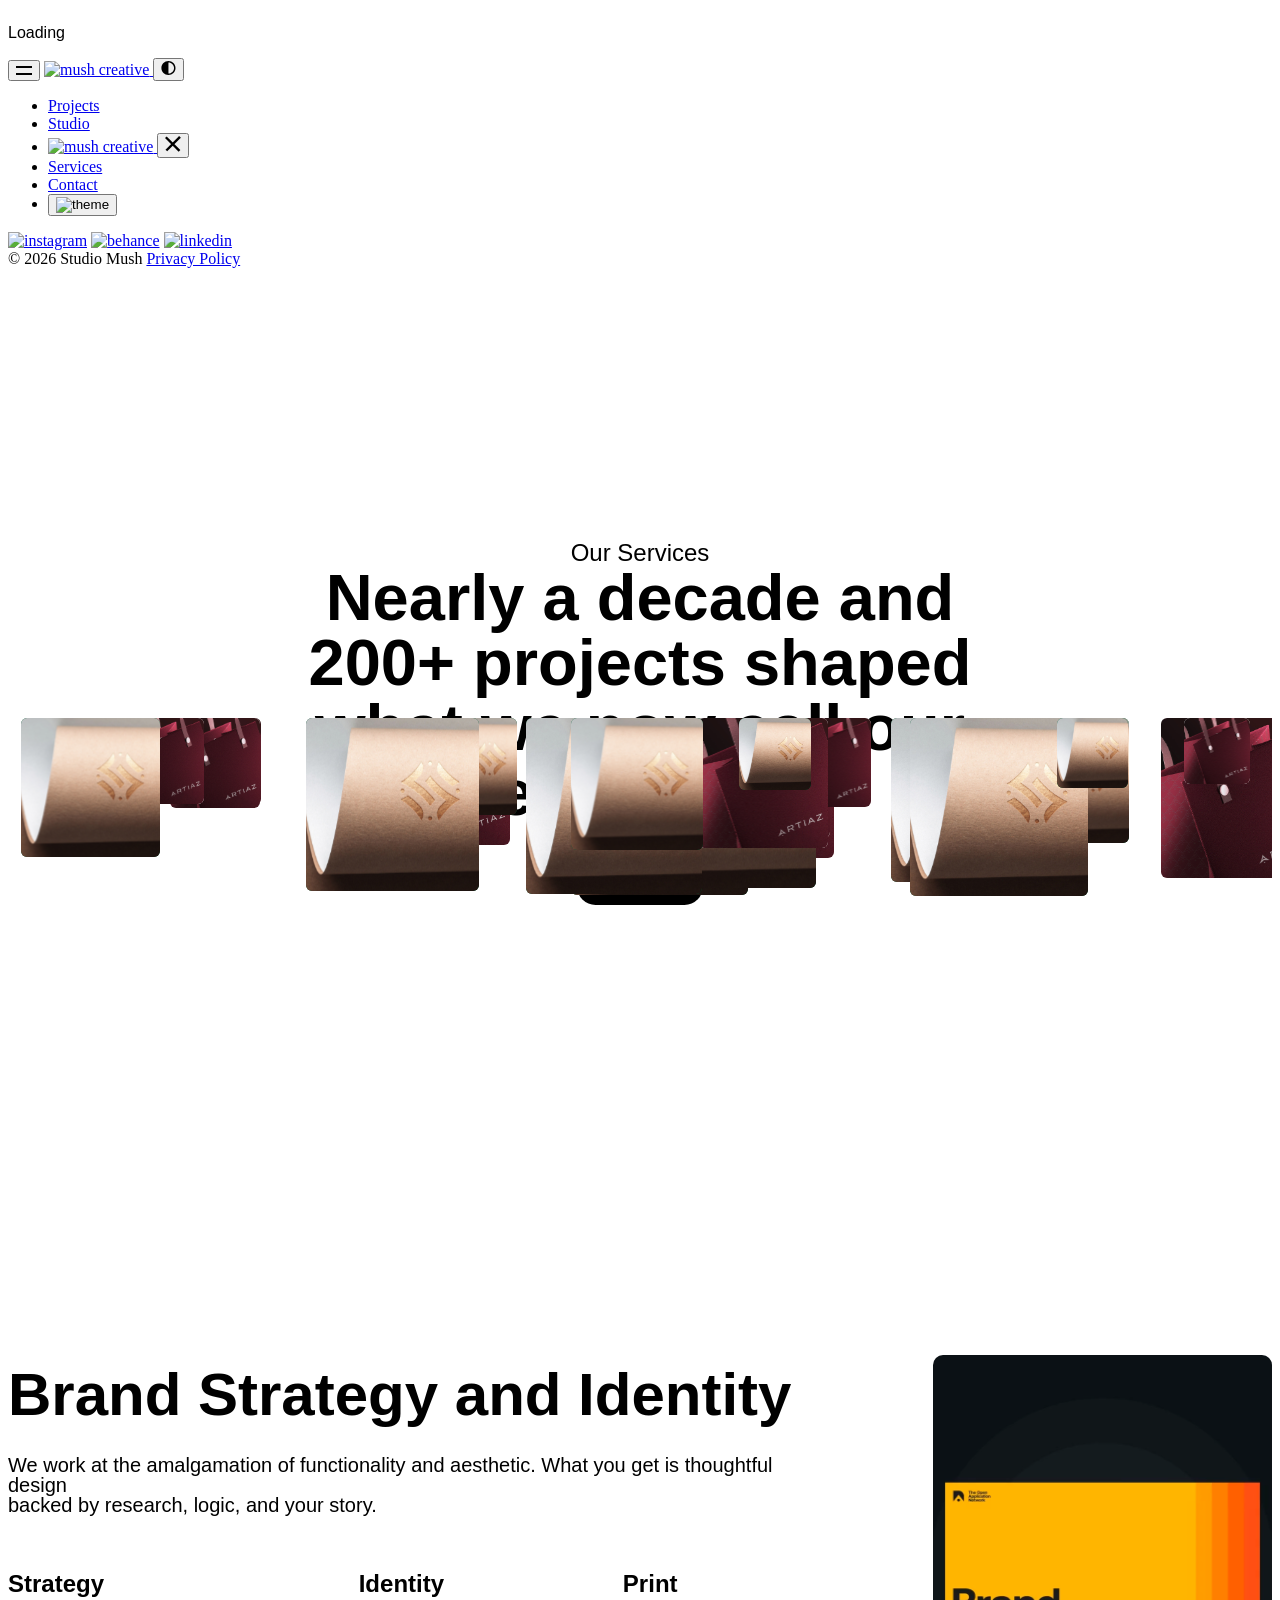
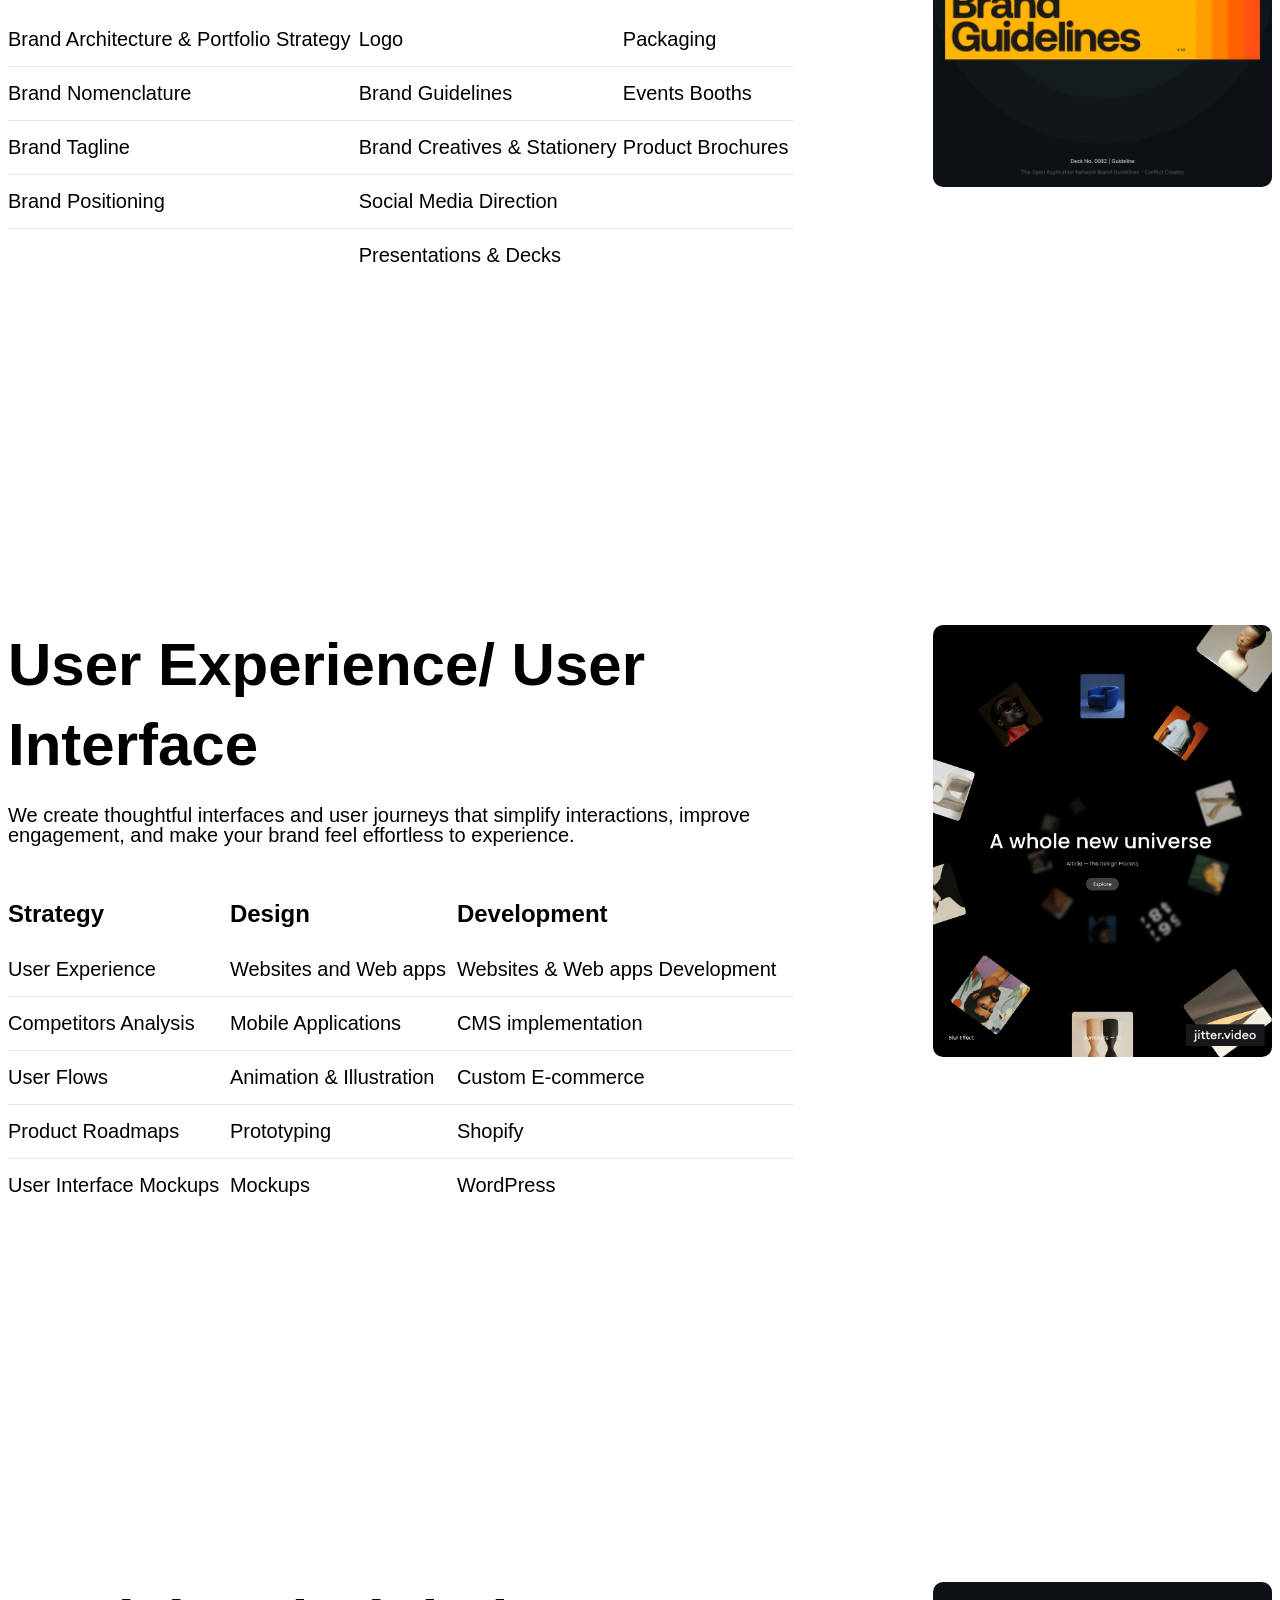
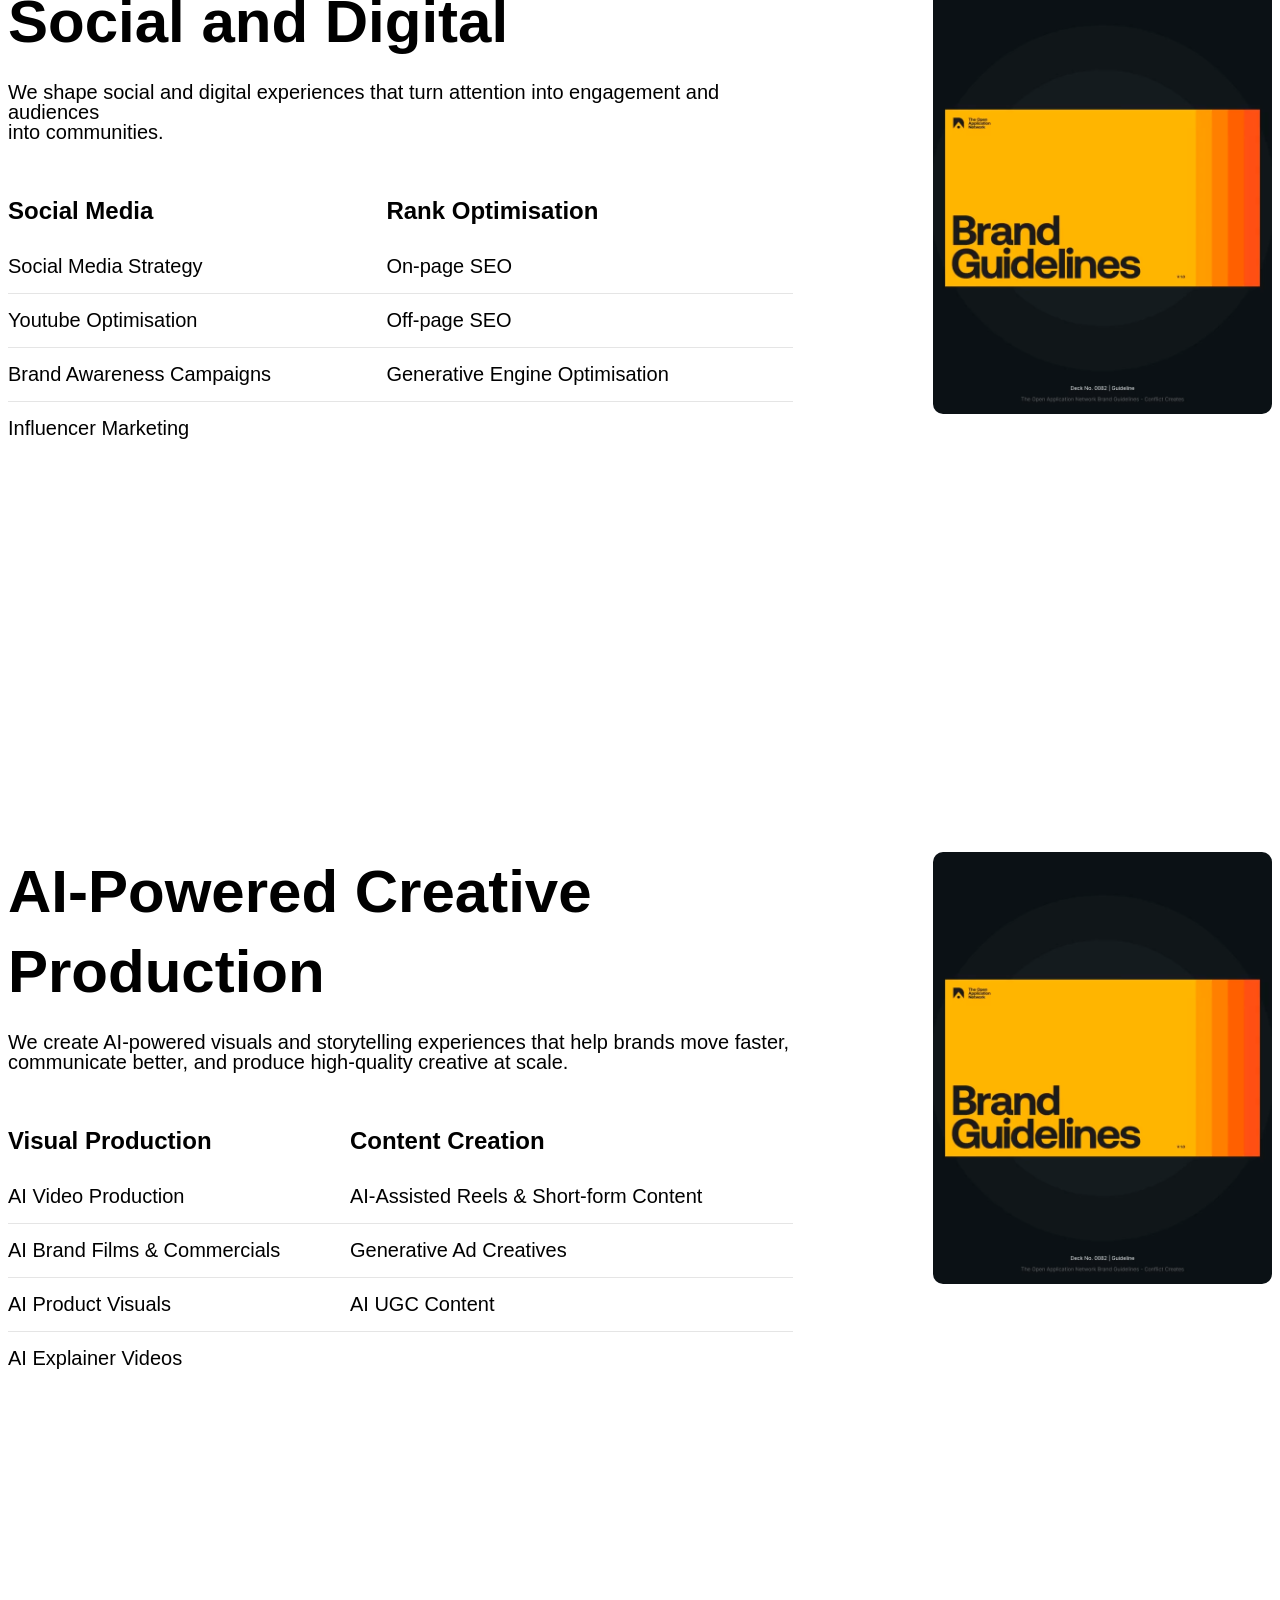
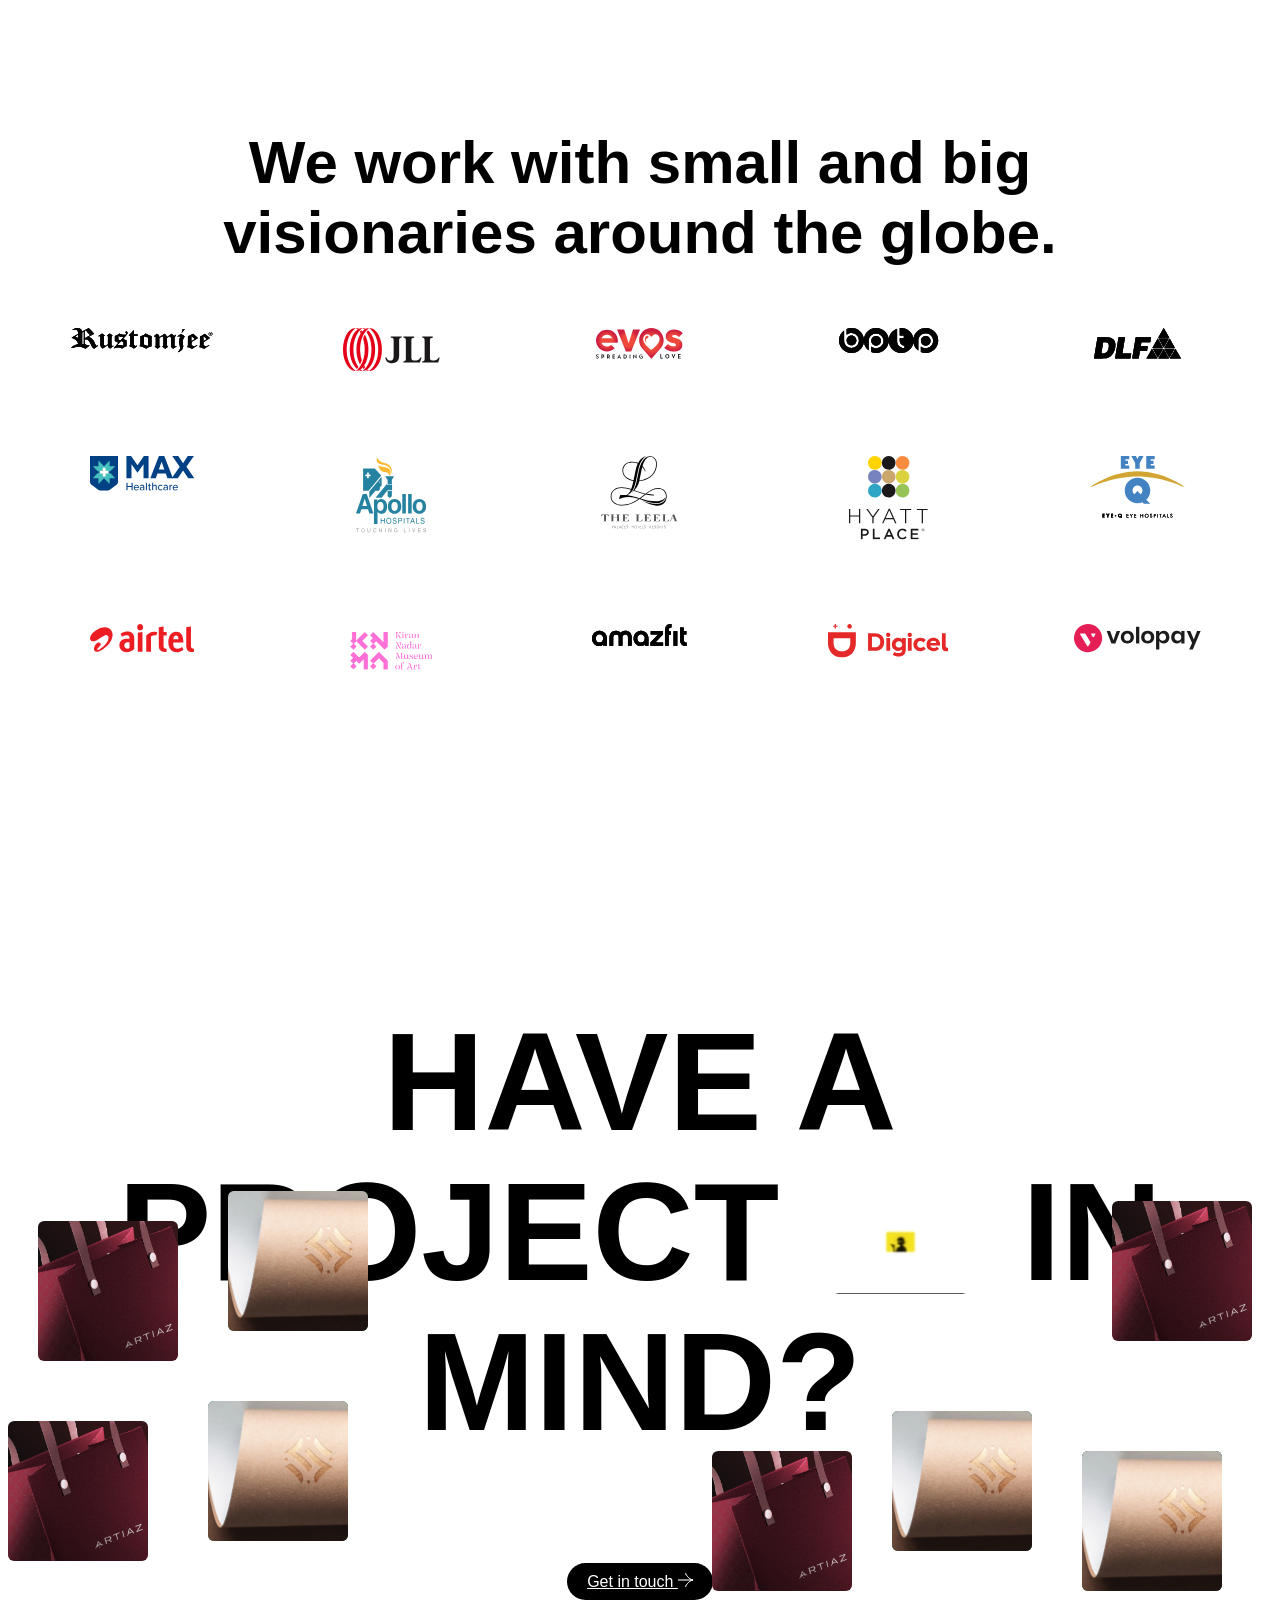
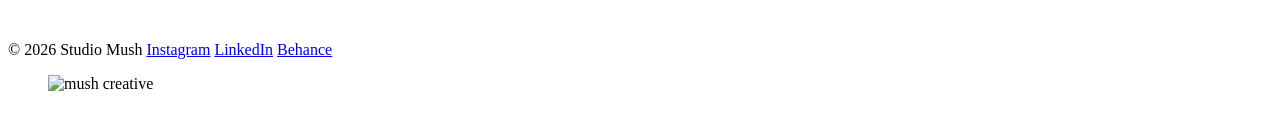
==== commit e733dbd6: "add" ====
--- a/service/index.html
+++ b/service/index.html
@@ -103,9 +103,25 @@
           <p>Our Services</p>
           <h2>Nearly a decade and 200+ projects shaped what we now call our
             expertise</h2>
-
           <a href="#" class="btn Gettouch">Let’s Talk <img src="../studio/images/arrow.svg" alt=""></a>
         </div>
+
+        <div class="floating-images">
+          <img src="../service/images/img1.svg" class="img img1">
+          <img src="../service/images/img2.svg" class="img img2">
+          <img src="../service/images/img1.svg" class="img img3">
+          <img src="../service/images/img2.svg" class="img img4">
+          <img src="../service/images/img1.svg" class="img img5">
+          <img src="../service/images/img2.svg" class="img img6">
+
+          <img src="../service/images/img1.svg" class="img img7">
+          <img src="../service/images/img2.svg" class="img img8">
+         <img src="../service/images/img1.svg" class="img img9">
+          <img src="../service/images/img2.svg" class="img img10">
+          <img src="../service/images/img1.svg" class="img img11">
+          <img src="../service/images/img2.svg" class="img img12">
+        </div>
+
       </article>
 
       <article class="wrapperarticle brand-section">
@@ -418,6 +434,29 @@
   <script src="../js/main.js"></script>
 
   <script src="../studio/js/studio.js"></script>
+
+<script>
+  const container = document.querySelector('.floating-images');
+
+for (let i = 0; i < 25; i++) {
+    const img = document.createElement('img');
+
+    img.src = i % 2
+        ? '../service/images/img1.svg'
+        : '../service/images/img2.svg';
+
+    img.classList.add('img');
+
+    img.style.left = Math.random() * 100 + '%';
+    img.style.width = (60 + Math.random() * 120) + 'px';
+    img.style.height = img.style.width;
+    img.style.animationDuration = (12 + Math.random() * 10) + 's';
+    img.style.animationDelay = (-Math.random() * 20) + 's';
+
+    container.appendChild(img);
+}
+</script>
+  
 </body>
 
 </html>
--- a/styles/studio.css
+++ b/styles/studio.css
@@ -499,6 +499,102 @@
 
 
 
+
+
+
+/* Floating Images */
+.floating-images .img {
+    position: absolute;
+    width: 140px;
+    height: 140px;
+    object-fit: cover;
+    border-radius: 6px;
+     animation: floatUp 8s linear infinite;
+}
+
+
+
+/* Left Side */
+.img1 {
+    bottom: 280px;
+    left: 30px;
+    /* transform: rotate(-8deg); */
+}
+
+.img2 {
+    bottom: 100px;
+    left: 200px;
+}
+
+.img3 {
+    bottom: 80px;
+    left: 0px;
+}
+
+.img4 {
+    bottom: 310px;
+    left: 220px;
+    /* transform: rotate(8deg); */
+}
+
+/* Right Side */
+
+
+.img5 {
+   bottom: 50px;
+    right: 420px
+}
+
+.img6 {
+  bottom: 90px;
+    right: 240px;
+   
+}
+
+.img7 {
+       bottom: 300px;
+    right: 20px;
+   
+}
+
+.img8 {
+    bottom: 50px;
+    right: 50px;
+}
+
+
+
+@keyframes floatUp {
+    0% {
+        transform: translateY(110vh) rotate(0deg);
+        opacity: 0;
+    }
+
+    10% {
+        opacity: 1;
+    }
+
+    50% {
+        transform: translateY(0) rotate(5deg);
+    }
+
+    100% {
+        transform: translateY(-120vh) rotate(10deg);
+        opacity: 0;
+    }
+}
+
+
+
+
+
+
+
+
+
+
+
+
 .brand-section {
   position: relative;
 }
@@ -595,11 +691,7 @@
 }
 
 article.glob-section{position: relative; display: block; padding: 160px 20px; text-align: center;}
-.brandlogo{}
-.brandlogo ul{list-style: none; padding: 0px; margin: 0px;
-display: grid; grid-template-columns: repeat(5 ,1fr); gap: 80px 20px;
-
-}
+.brandlogo ul{list-style: none; padding: 0px; margin: 0px;display: grid; grid-template-columns: repeat(5 ,1fr); gap: 80px 20px;}
 
 .dark-theme .brandlogo img {filter: grayscale(100%) brightness(0) invert(1);}
 
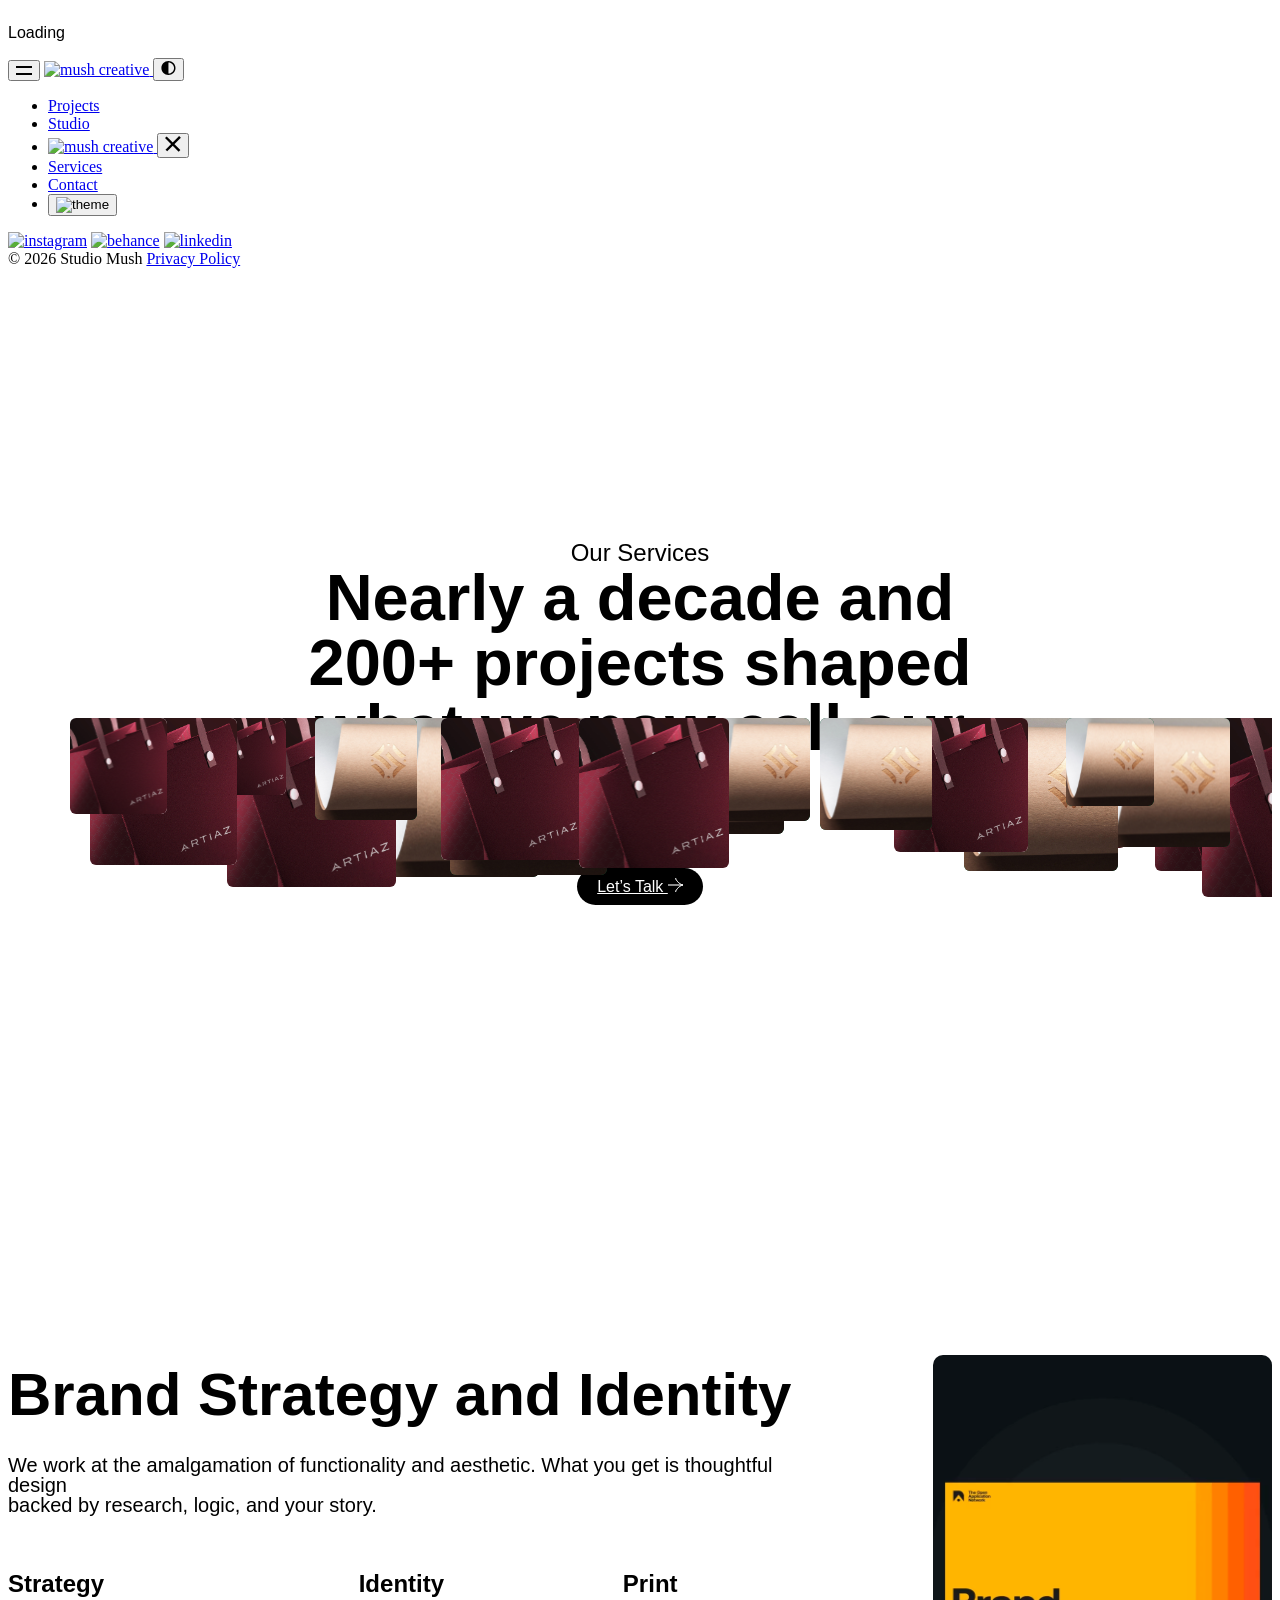
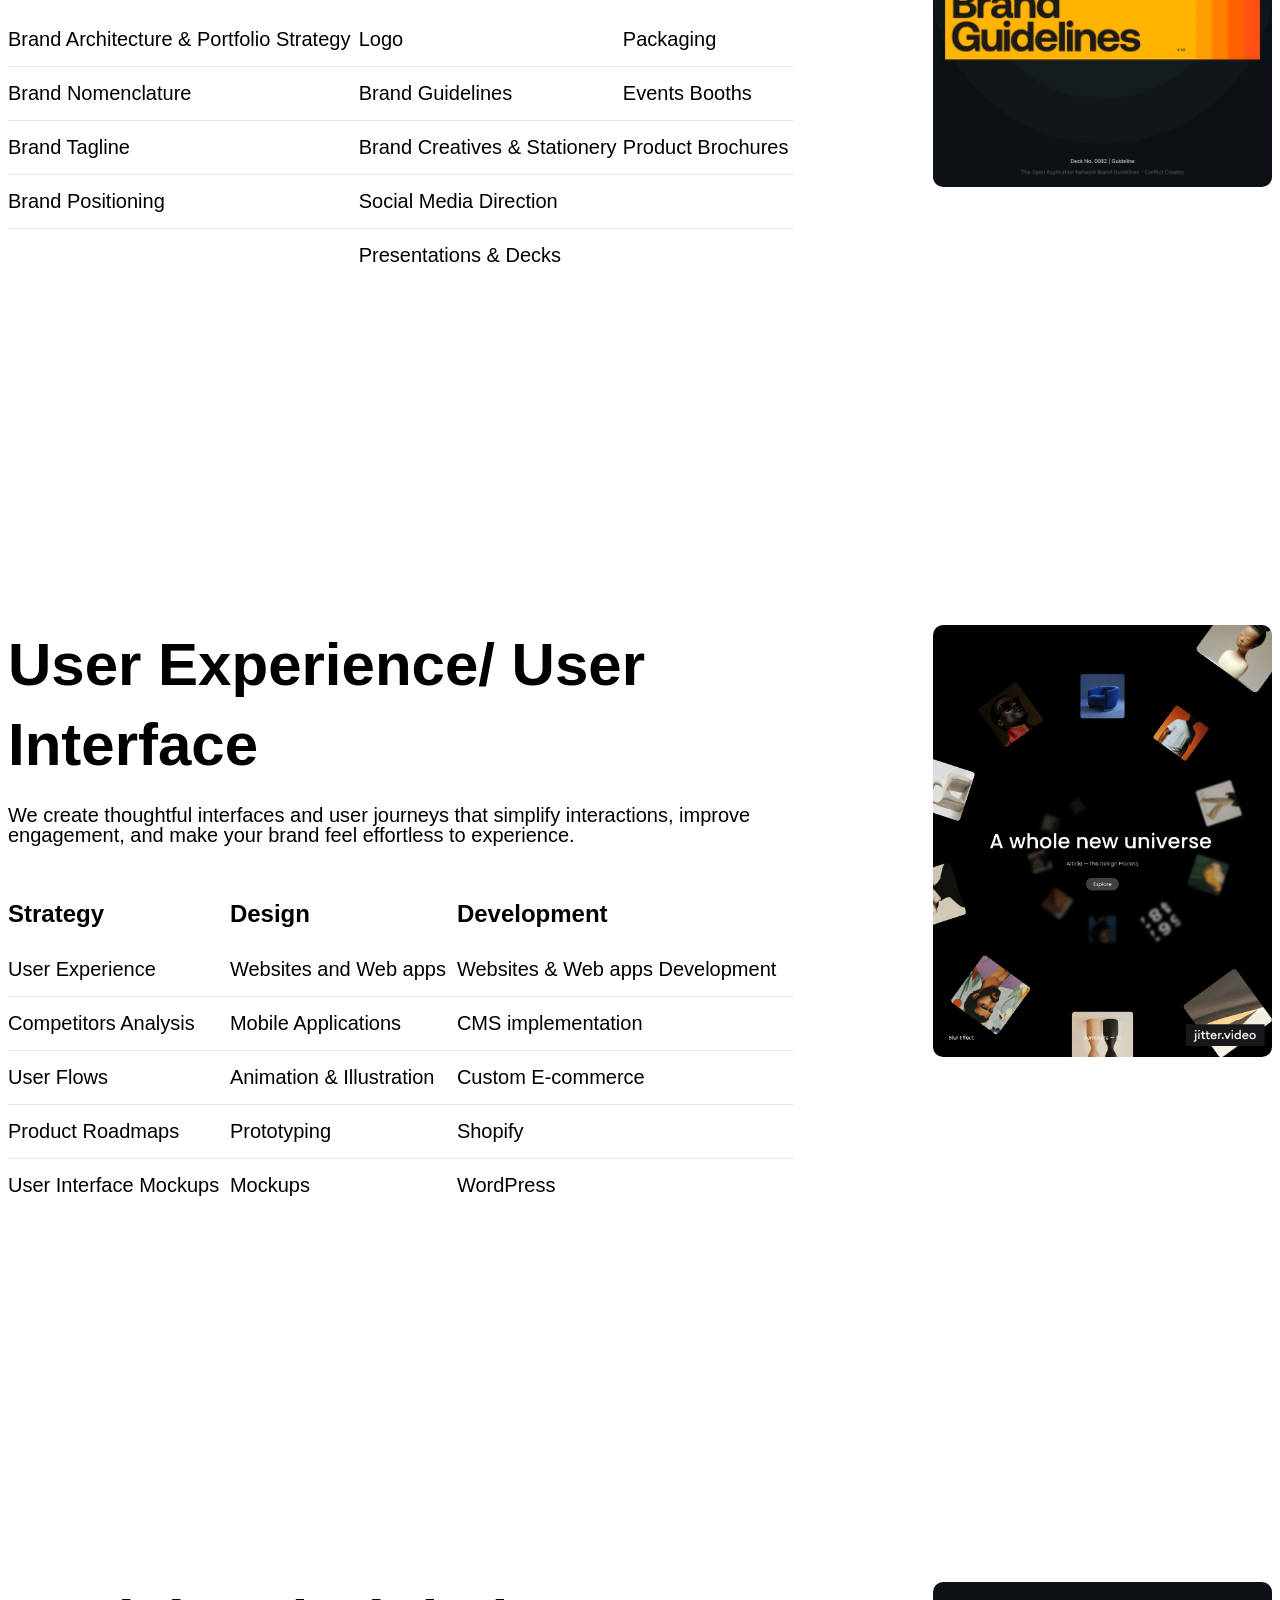
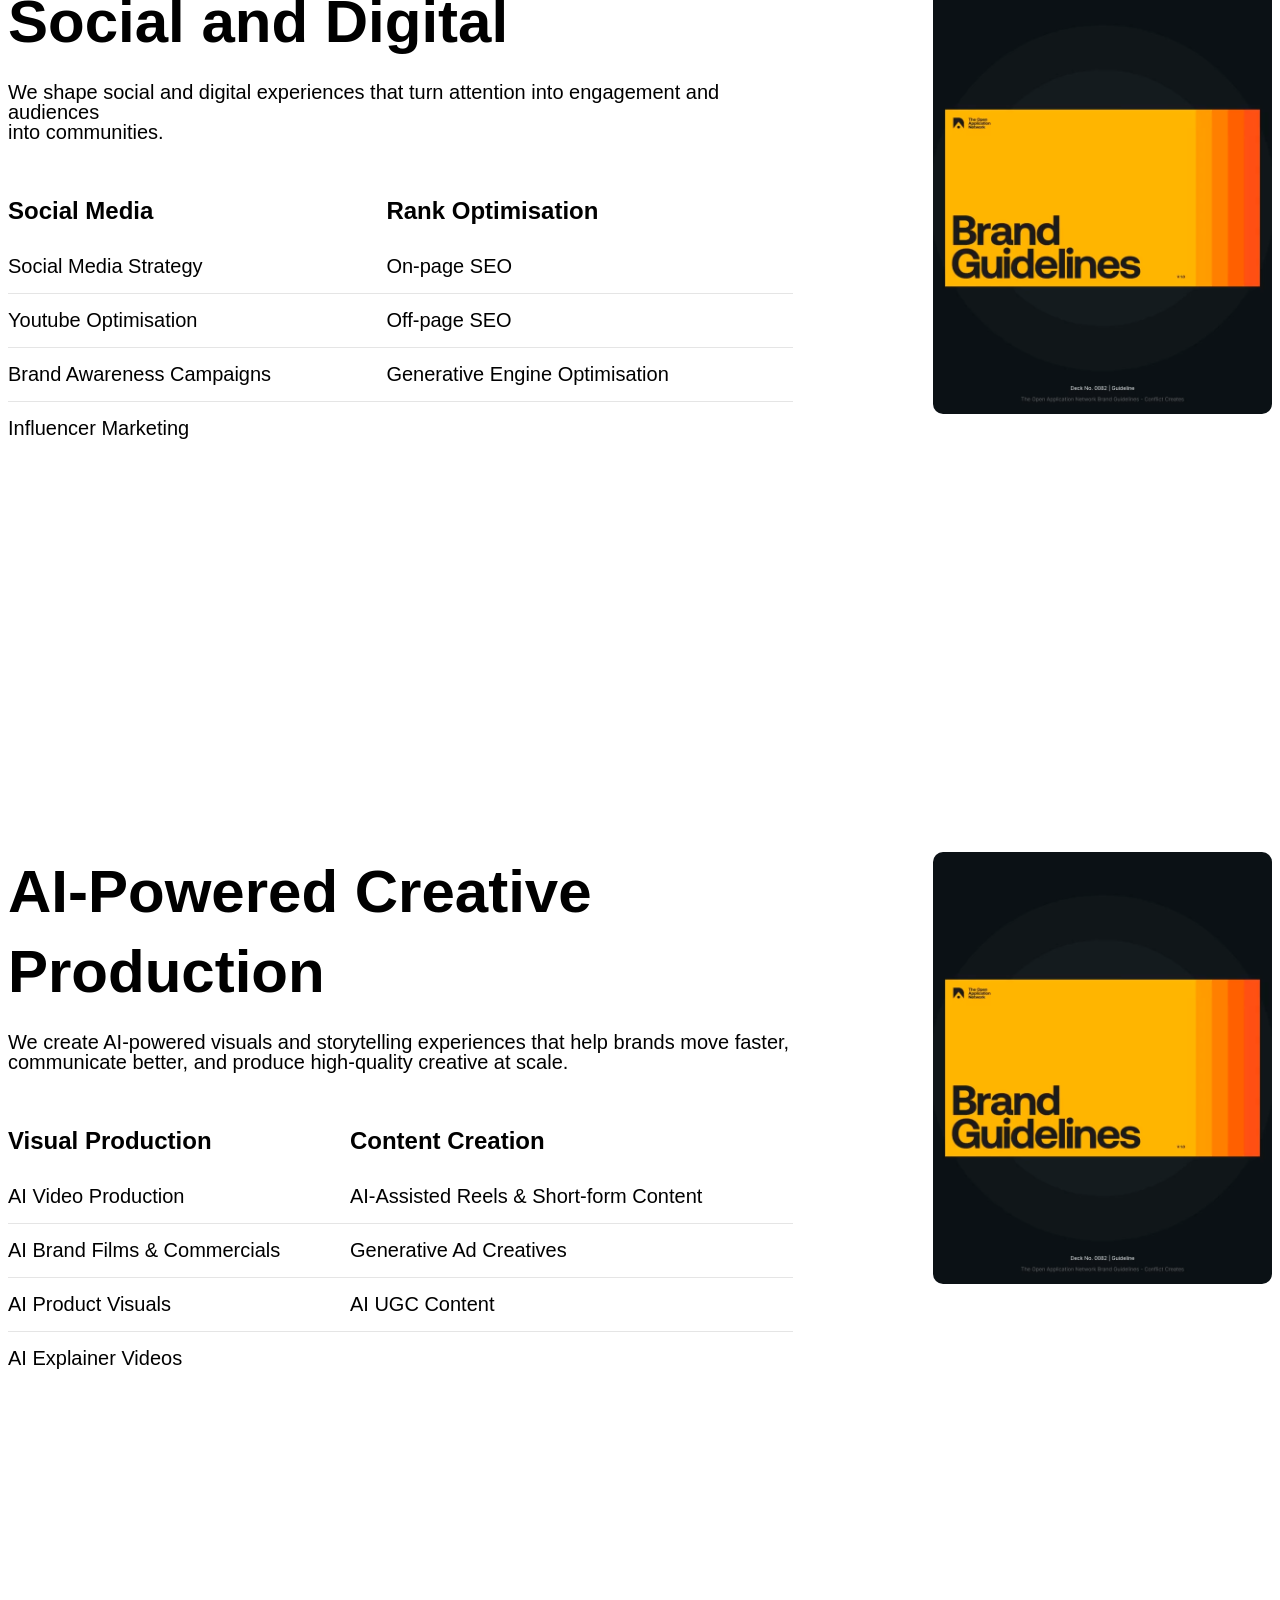
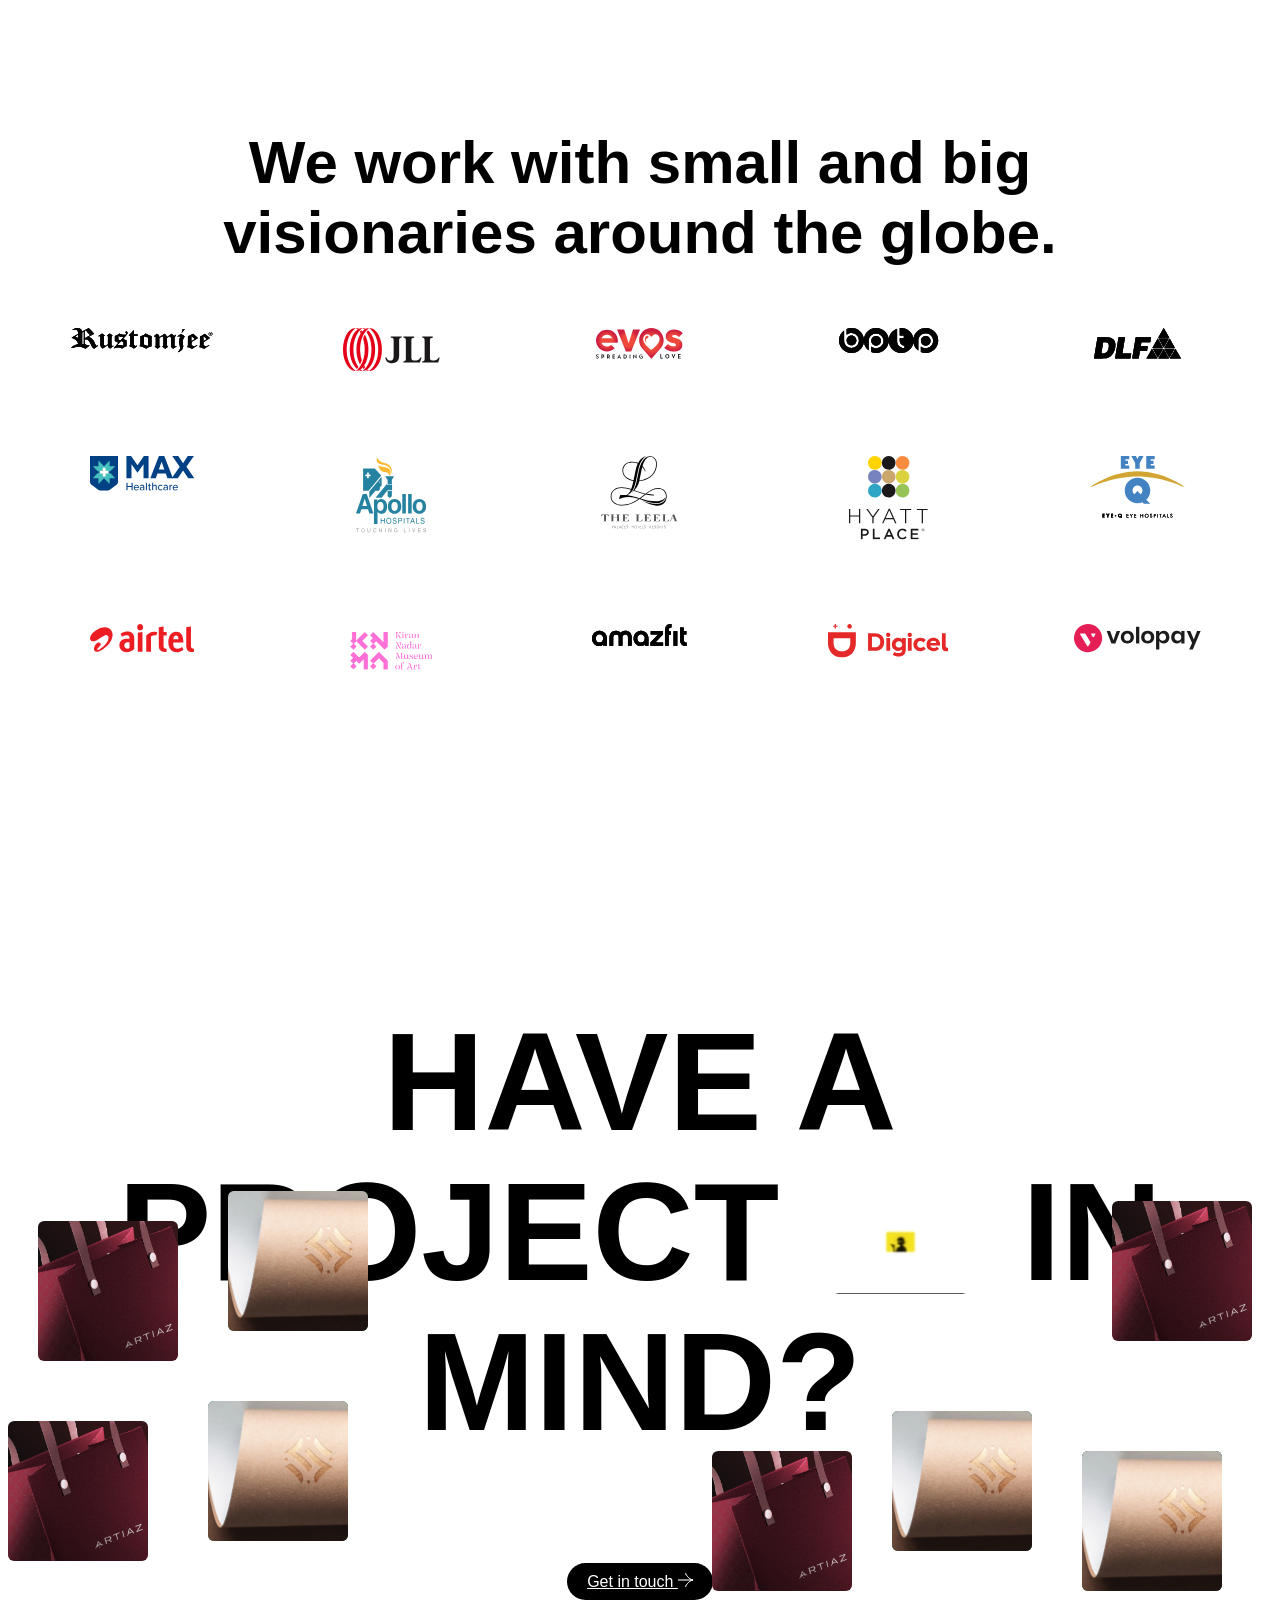
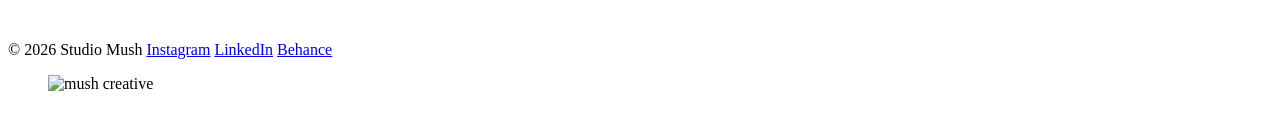
==== commit e7fa2bf1: "all code fix" ====
--- a/service/index.html
+++ b/service/index.html
@@ -116,10 +116,10 @@
 
           <img src="../service/images/img1.svg" class="img img7">
           <img src="../service/images/img2.svg" class="img img8">
-         <img src="../service/images/img1.svg" class="img img9">
+         <!-- <img src="../service/images/img1.svg" class="img img9">
           <img src="../service/images/img2.svg" class="img img10">
           <img src="../service/images/img1.svg" class="img img11">
-          <img src="../service/images/img2.svg" class="img img12">
+          <img src="../service/images/img2.svg" class="img img12"> -->
         </div>
 
       </article>
@@ -436,9 +436,29 @@
   <script src="../studio/js/studio.js"></script>
 
 <script>
-  const container = document.querySelector('.floating-images');
-
-for (let i = 0; i < 25; i++) {
+const container = document.querySelector('.floating-images');
+
+const isMobile = window.innerWidth <= 767;
+const isTablet = window.innerWidth <= 991;
+
+let imageCount = 25;
+let minSize = 60;
+let maxSize = 180;
+
+if (isTablet) {
+    imageCount = 18;
+    minSize = 50;
+    maxSize = 120;
+}
+
+if (isMobile) {
+    imageCount = 12;
+    minSize = 40;
+    maxSize = 80;
+}
+
+for (let i = 0; i < imageCount; i++) {
+
     const img = document.createElement('img');
 
     img.src = i % 2
@@ -447,11 +467,17 @@
 
     img.classList.add('img');
 
+    const size = Math.random() * (maxSize - minSize) + minSize;
+
     img.style.left = Math.random() * 100 + '%';
-    img.style.width = (60 + Math.random() * 120) + 'px';
-    img.style.height = img.style.width;
-    img.style.animationDuration = (12 + Math.random() * 10) + 's';
-    img.style.animationDelay = (-Math.random() * 20) + 's';
+    img.style.width = size + 'px';
+    img.style.height = size + 'px';
+
+    img.style.animationDuration =
+        (10 + Math.random() * 8) + 's';
+
+    img.style.animationDelay =
+        (-Math.random() * 20) + 's';
 
     container.appendChild(img);
 }
--- a/styles/studio.css
+++ b/styles/studio.css
@@ -587,14 +587,6 @@
 
 
 
-
-
-
-
-
-
-
-
 .brand-section {
   position: relative;
 }
@@ -697,17 +689,6 @@
 
 
 /* services page css */
-
-
-
-
-
-
-
-
-
-
-
 
 
 
@@ -790,6 +771,33 @@
 .showcase article{display: block;}
 
 
+.floating-images{
+    position:absolute;
+    inset:0;
+    overflow:hidden;
+    pointer-events:none;
+}
+
+.floating-images .img{
+    position:absolute;
+    object-fit:cover;
+    animation:floatUp linear infinite;
+}
+
+@keyframes floatUp{
+    from{
+        transform:translateY(50vh);
+    }
+    to{
+        transform:translateY(-50vh);
+    }
+}
+
+
+
+
+
+
 }
 
 
@@ -812,7 +820,28 @@
 .fame-content h2 br{display: none;}
 .fame-content{padding: 0px; margin-top: 20px;}
 
-
-
-
-  }+.title-hd h1 {font-size: 40px;}
+.title-hd p{font-size: 20px; line-height: normal;}
+.details-text h4{font-size: 40px;}
+.heading h2{font-size: 40px;}
+.fame-content h2 {font-size: 35px;}
+
+.cta-content h2 {
+        font-size: 40px;}
+
+  }
+
+
+
+  @media (max-width: 480.98px) {
+    .center-shape {
+        width: 60px;
+        height: 130px;
+    }
+    .cta-images{margin: 0px;}
+.btn.Gettouch {
+        margin: 5px auto 0px;
+    }
+
+
+}
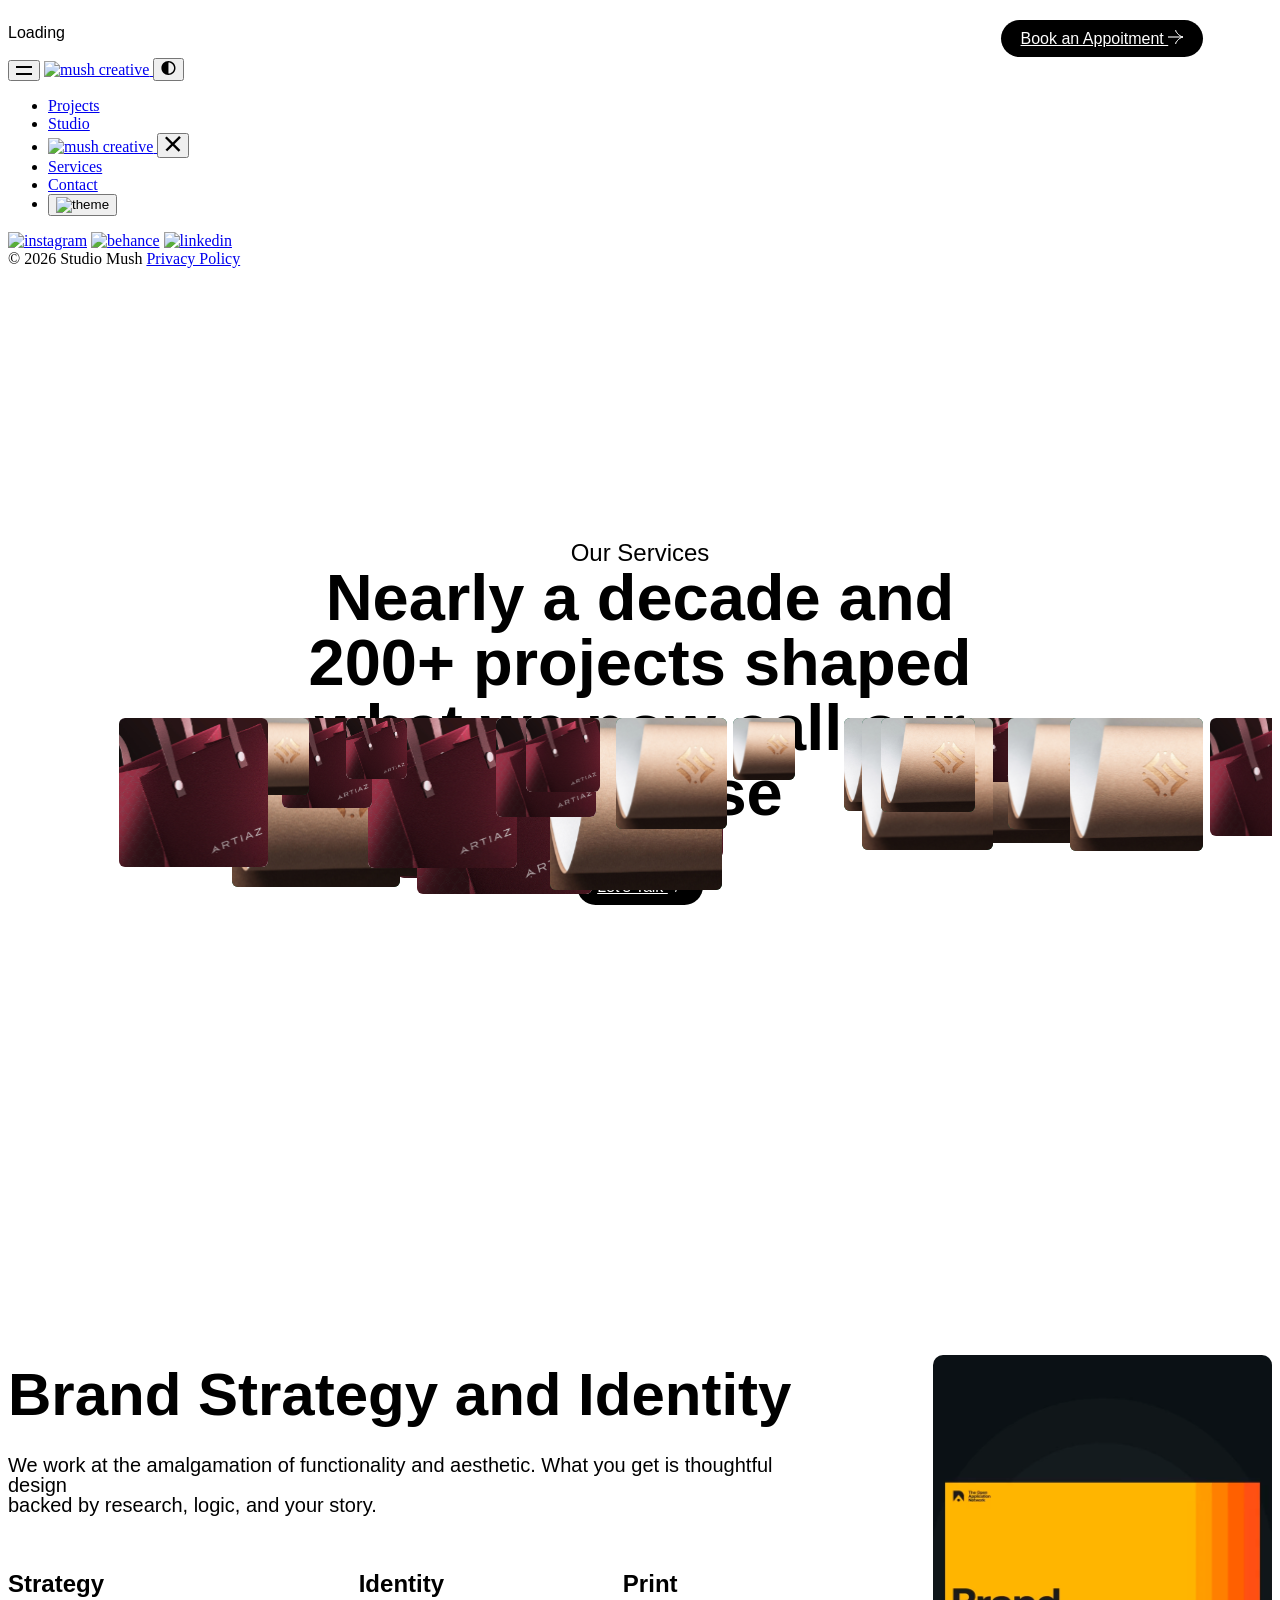
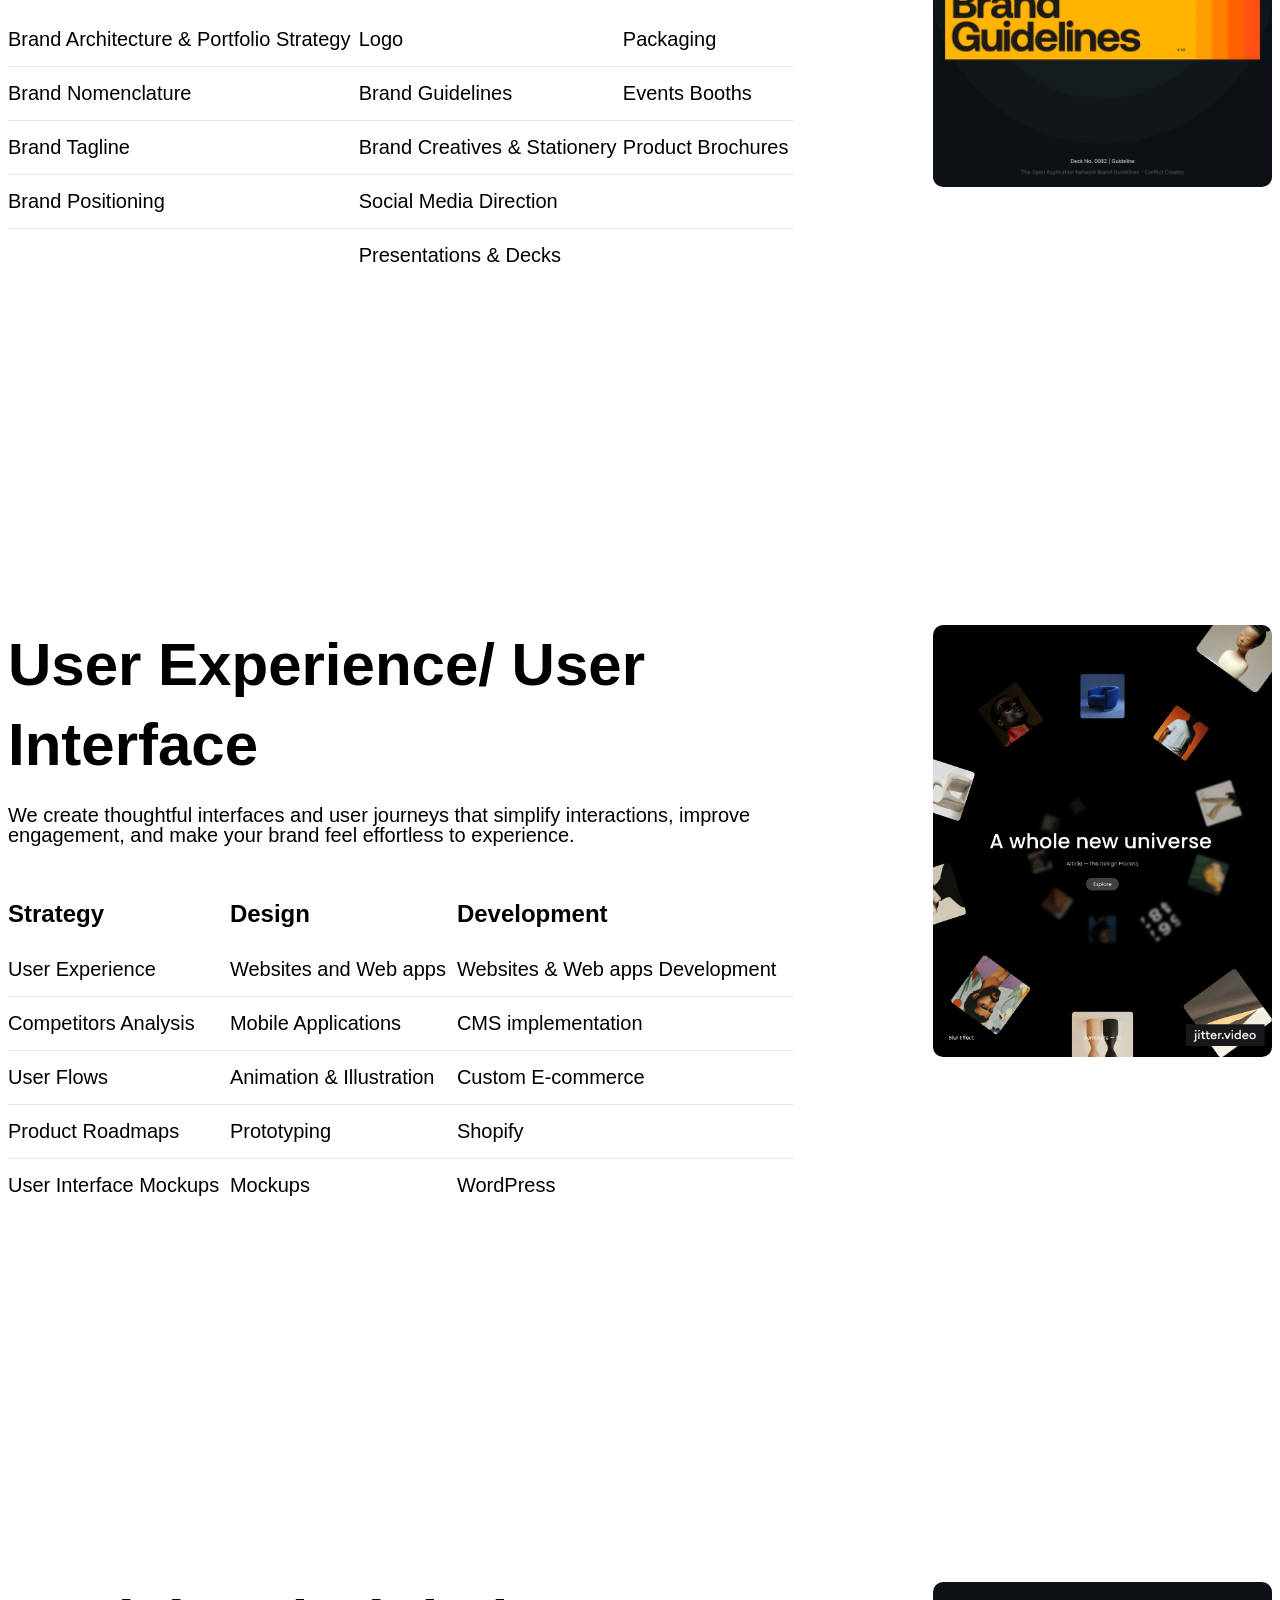
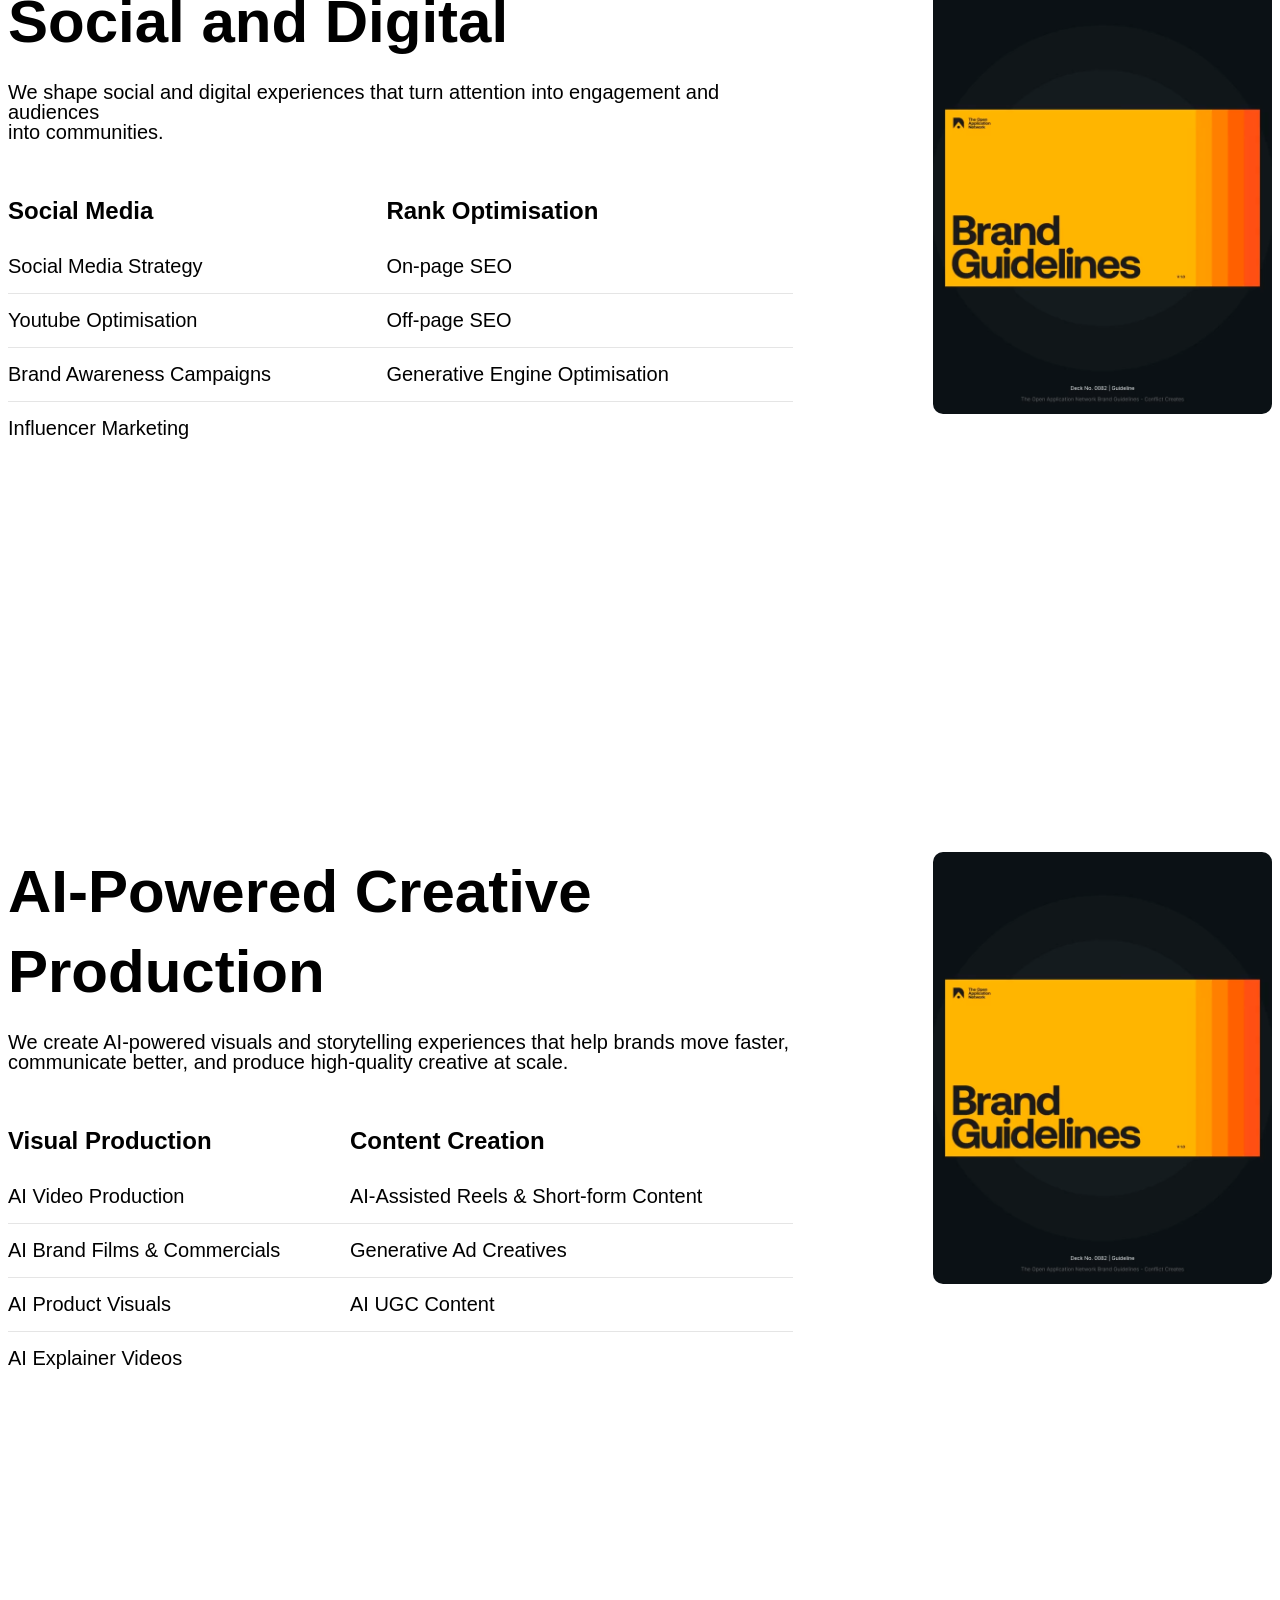
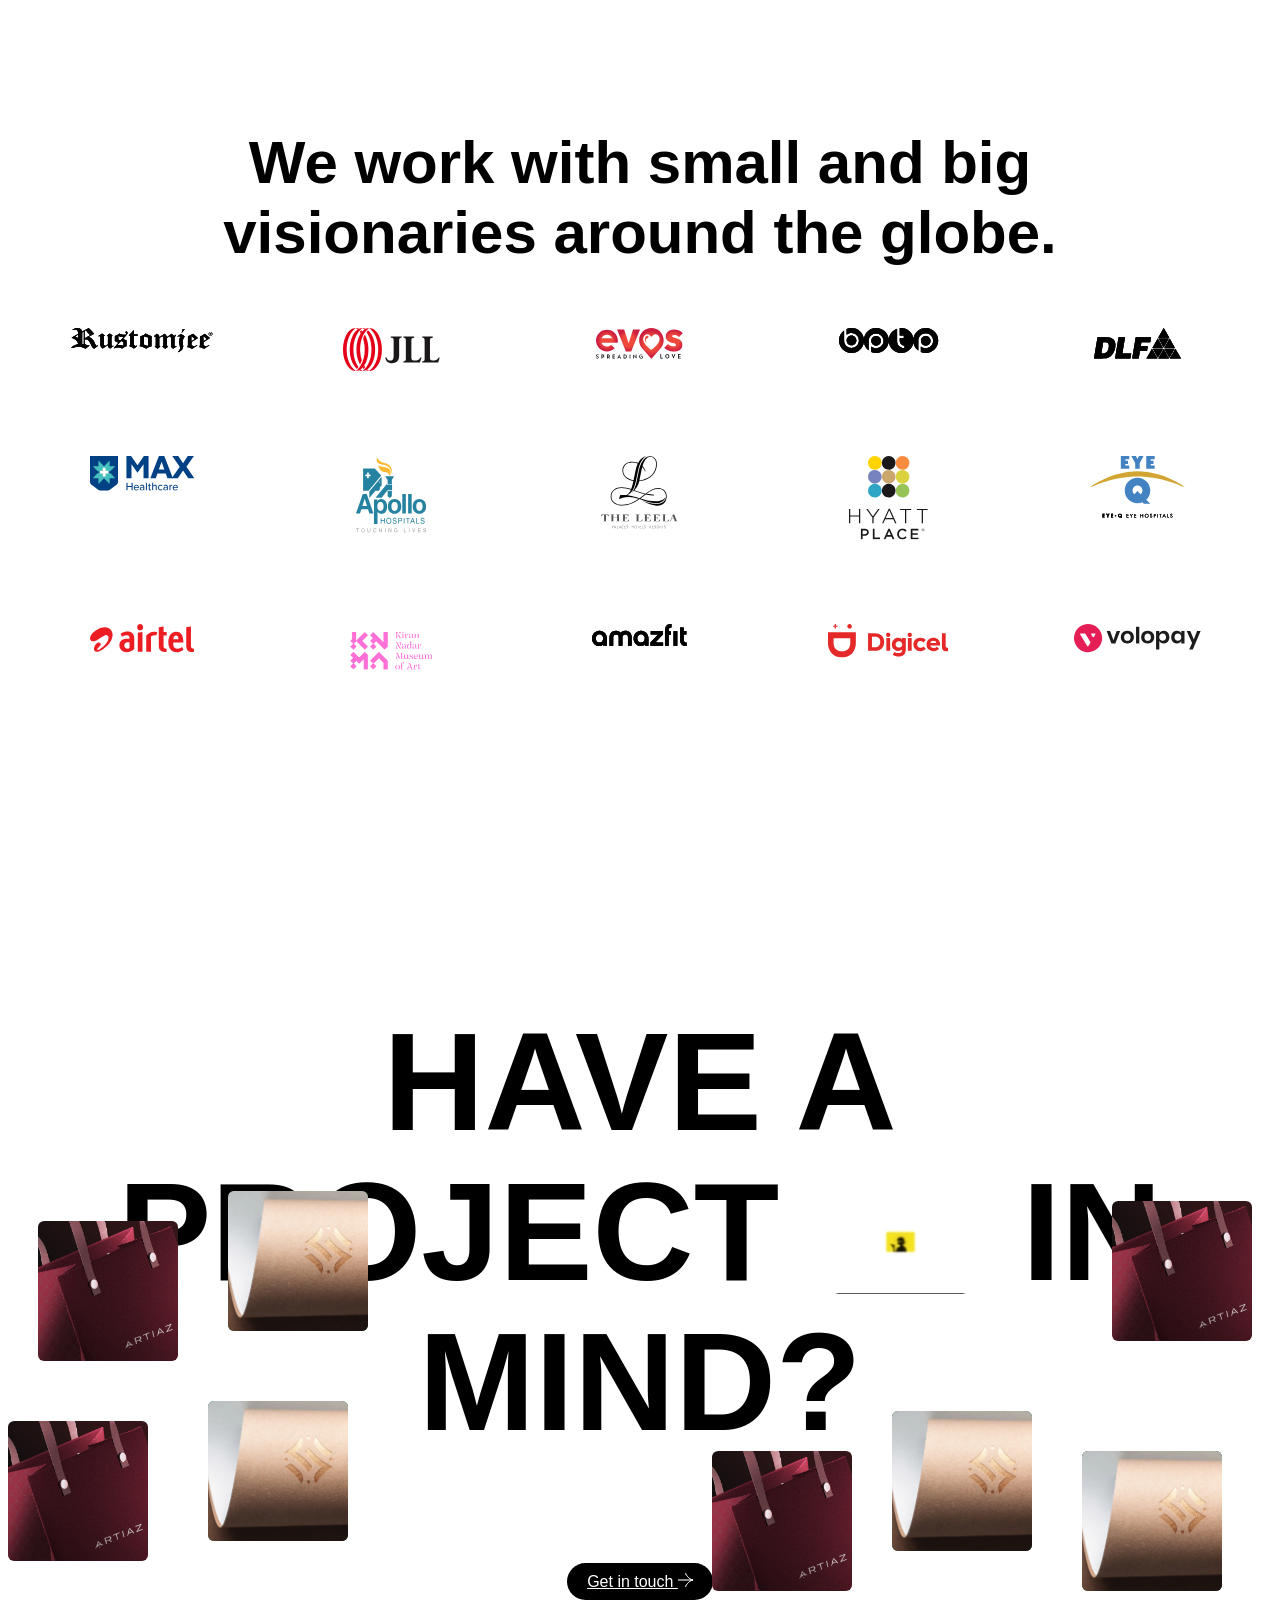
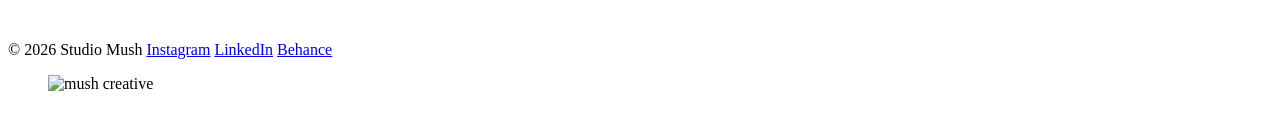
==== commit e0153d5b: "responsive" ====
--- a/service/index.html
+++ b/service/index.html
@@ -56,6 +56,7 @@
     </button>
   </div>
   <!-- navigation for mobile and desktop -->
+
   <nav class="navbar">
     <ul>
       <li><a href="projects.html">Projects</a></li>
@@ -94,6 +95,10 @@
       <span><a href="privacy-policy.html">Privacy Policy</a></span>
     </div>
   </nav>
+  <div class="Appoitmentbtn">
+    <a href="#" class="btn Gettouch">Book an Appoitment <img src="../studio/images/arrow.svg" alt=""></a>
+  </div>
+
 
   <div class="container showcase-wrapper">
     <div id="showcase" class="showcase">
@@ -116,7 +121,7 @@
 
           <img src="../service/images/img1.svg" class="img img7">
           <img src="../service/images/img2.svg" class="img img8">
-         <!-- <img src="../service/images/img1.svg" class="img img9">
+          <!-- <img src="../service/images/img1.svg" class="img img9">
           <img src="../service/images/img2.svg" class="img img10">
           <img src="../service/images/img1.svg" class="img img11">
           <img src="../service/images/img2.svg" class="img img12"> -->
@@ -176,13 +181,6 @@
                 </tbody>
               </table>
             </div>
-
-
-
-
-
-
-
 
           </div>
 
@@ -435,54 +433,54 @@
 
   <script src="../studio/js/studio.js"></script>
 
-<script>
-const container = document.querySelector('.floating-images');
-
-const isMobile = window.innerWidth <= 767;
-const isTablet = window.innerWidth <= 991;
-
-let imageCount = 25;
-let minSize = 60;
-let maxSize = 180;
-
-if (isTablet) {
-    imageCount = 18;
-    minSize = 50;
-    maxSize = 120;
-}
-
-if (isMobile) {
-    imageCount = 12;
-    minSize = 40;
-    maxSize = 80;
-}
-
-for (let i = 0; i < imageCount; i++) {
-
-    const img = document.createElement('img');
-
-    img.src = i % 2
+  <script>
+    const container = document.querySelector('.floating-images');
+
+    const isMobile = window.innerWidth <= 767;
+    const isTablet = window.innerWidth <= 991;
+
+    let imageCount = 25;
+    let minSize = 60;
+    let maxSize = 180;
+
+    if (isTablet) {
+      imageCount = 18;
+      minSize = 50;
+      maxSize = 120;
+    }
+
+    if (isMobile) {
+      imageCount = 12;
+      minSize = 40;
+      maxSize = 80;
+    }
+
+    for (let i = 0; i < imageCount; i++) {
+
+      const img = document.createElement('img');
+
+      img.src = i % 2
         ? '../service/images/img1.svg'
         : '../service/images/img2.svg';
 
-    img.classList.add('img');
-
-    const size = Math.random() * (maxSize - minSize) + minSize;
-
-    img.style.left = Math.random() * 100 + '%';
-    img.style.width = size + 'px';
-    img.style.height = size + 'px';
-
-    img.style.animationDuration =
+      img.classList.add('img');
+
+      const size = Math.random() * (maxSize - minSize) + minSize;
+
+      img.style.left = Math.random() * 100 + '%';
+      img.style.width = size + 'px';
+      img.style.height = size + 'px';
+
+      img.style.animationDuration =
         (10 + Math.random() * 8) + 's';
 
-    img.style.animationDelay =
+      img.style.animationDelay =
         (-Math.random() * 20) + 's';
 
-    container.appendChild(img);
-}
-</script>
-  
+      container.appendChild(img);
+    }
+  </script>
+
 </body>
 
 </html>
--- a/styles/studio.css
+++ b/styles/studio.css
@@ -11,7 +11,13 @@
 
 th{font-family: "degular", sans-serif;}
 td{font-family: "degular", sans-serif;}
-
+.Appoitmentbtn {
+    position: absolute;
+    top: 30px;
+    right: 13%;
+    z-index: 2;
+}
+.Appoitmentbtn .btn.Gettouch{margin: 0px; height: 51px;}
 
 .title-hd {
   position: relative;
@@ -706,10 +712,33 @@
 .webp-image img{width: 100%;}
 article.wall-of-fame {padding: 130px 10px 60px 50px;}
 .cta-content h2{font-size: 140px;}
-}
-
-
-
+
+
+.Appoitmentbtn {right: 6%;}
+
+}
+
+@media (max-width: 1199.98px) {
+.Appoitmentbtn .btn.Gettouch{font-size: 14px;}
+.Appoitmentbtn {right: 2%;}
+.services-hd h2{font-size: 52px; line-height: 56px;}
+.branddlf{gap: 20px;}
+.brand-content h4{font-size:38px; line-height: normal;}
+.service-table td{font-size: 18px;}
+.brand-content{width: auto;}
+.brand-content p{font-size: 18px;}
+.brand-content{padding: 0px 20px;}
+.service-table th{font-size: 18px; padding: 0px;}
+.title-hd h1 {font-size: 120px; line-height: normal;}
+.details-text h4{font-size:38px; line-height: normal;}
+.details-text {padding: 0px 30px;}
+
+.circle{width: 220px; height: 220px; margin: 0 auto;}
+.center-shape {height: 158px;}
+.venn-wrapper{gap: 0px;}
+.fame-content h2{font-size:30px; line-height: normal;}
+.fame-content p{font-size: 18px; line-height: normal;}
+}
 
 @media (max-width:780.98px) {
 .title-hd h1 {font-size: 50px;line-height: normal;}
@@ -734,6 +763,7 @@
 .circle-right{right: 40px;}
 .venn-wrapper{display: block; text-align: center;}
 .center-shape {width: 60px;height: 150px;}
+
 
 
 article.empathy-section{padding: 50px 20px;}
@@ -810,8 +840,6 @@
 .circle{width: 210px; height: 210px; margin: 0 auto;}
 .circle-right{right: 20px;}
 
-
-
 .empathy-grid{grid-template-columns: repeat(1, 1fr);}
 .wall-grid {grid-template-columns: repeat(1, 1fr);gap: 14px;}
 
